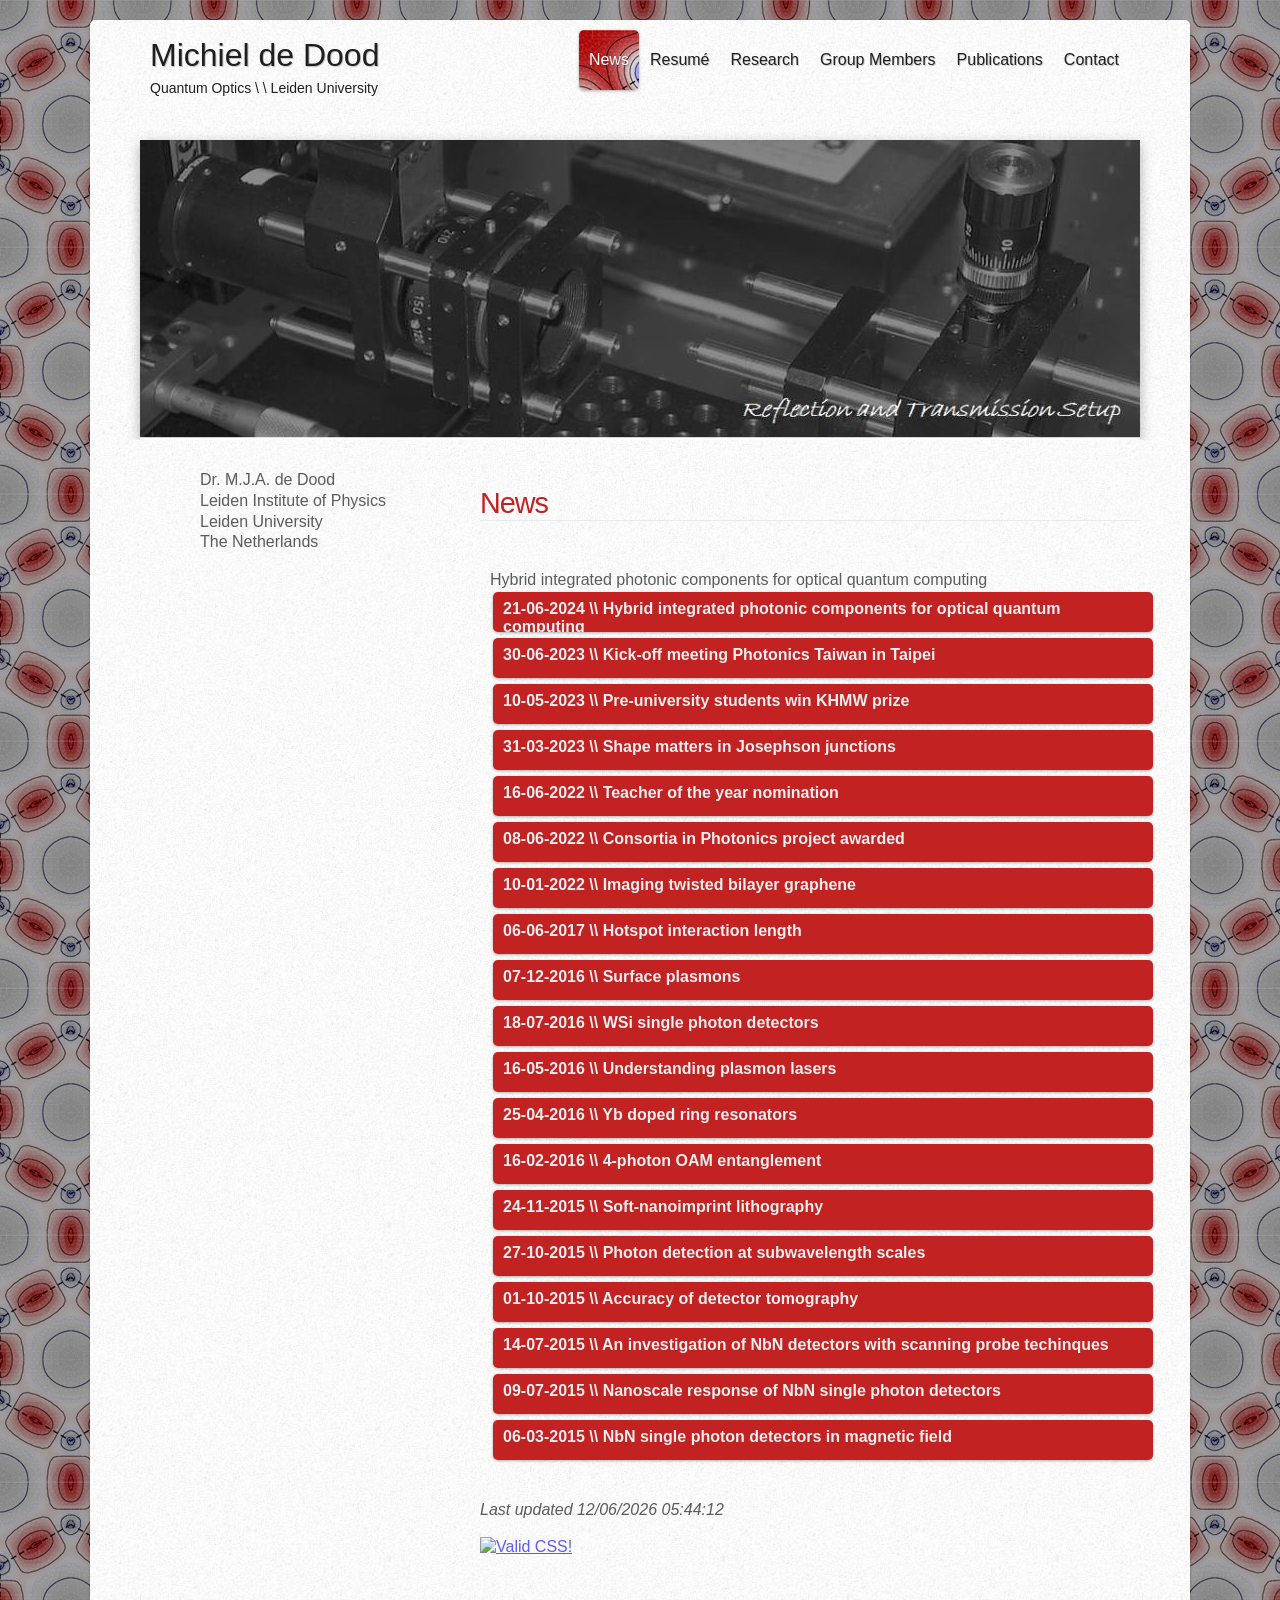
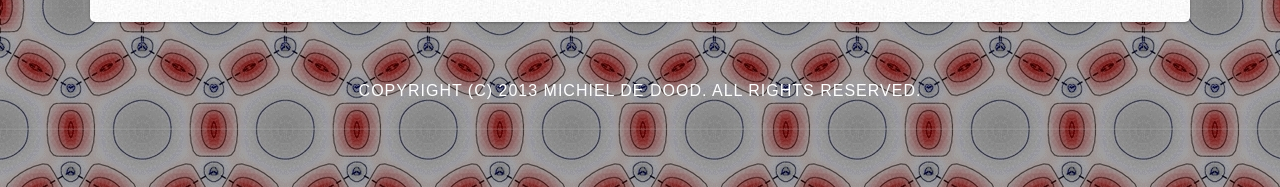
==== index.html @ 4e3bae0d "Update index.html added workshop" ====
<!DOCTYPE html PUBLIC "-//W3C//DTD XHTML 1.0 Strict//EN" "http://www.w3.org/TR/xhtml1/DTD/xhtml1-strict.dtd">
<!--
Design by Free CSS Templates
http://www.freecsstemplates.org
Released for free under a Creative Commons Attribution 2.5 License

Name       : Keyboard
Description: A two-column, fixed-width design with dark color scheme.
Version    : 1.0
Released   : 20120915

-->
<html xmlns="http://www.w3.org/1999/xhtml">
<head>
<meta name="keywords" content="" />
<meta name="description" content="" />
<meta http-equiv="content-type" content="text/html; charset=utf-8" />
<meta name="viewport" content="width=device-width, initial-scale=1"/>
<title>Homepage Michiel de Dood</title>
<link href="style.css" rel="stylesheet" type="text/css" media="screen" />
</head>
<body>
<div id="wrapper">
	<div id="header-wrapper">
		<div id="header" class="container">
			<div id="logo">
				<h1><a name="top">Michiel de Dood </a></h1>
				<p>Quantum Optics \ \ Leiden University</p>
			</div>
			<div id="menu">
				<ul>
					<li class="current_page_item"><a href="index.html">News</a></li>
					<li><a href="resume.html">Resum&eacute;</a></li>
					<li><a href="research.html">Research</a></li>
					<li><a href="members.html">Group Members</a></li>
					<li><a href="publications.html">Publications</a></li>
					<li><a href="contact.html">Contact</a></li>
				</ul>
			</div>
		</div>

<script type="text/javascript">
<!-- //hide script from old browsers
function changeImage()
{
    var img = document.getElementById("img");
    img.src = images[x];
    x++;

    if(x >= images.length){
        x = 0;
    }

    setTimeout("changeImage()", 6000);
}


var images = [],
x = 0;

images[0] = "images/img02.jpg";
images[1] = "images/img02B.jpg";
images[2] = "images/img02C.jpg";
images[3] = "images/img02D.jpg";
images[4] = "images/img02E.jpg";
images[5] = "images/img02F.jpg";
setTimeout("changeImage()", 50);

//end hiding contents-->
</script>

		<div id="banner">
			<div class="content">
			     <div class="content"><img id="img" src="images/img02.jpg" width="100%" alt="" /></div>
                        </div>
		</div>
	</div>
	<!-- end #header -->

	<div id="page">
		<div id="sidebar">
			<p>Dr. M.J.A. de Dood <br/> Leiden Institute of Physics <br/> Leiden University <br/> The Netherlands </p>
		</div>
		<!-- end #sidebar -->
	        <div id="content">
			<div class="post">
				<h1 class="title">News</h1>
			</div>

		<div class="accordion vertical">
		Hybrid integrated photonic components for optical quantum computing
			<section id="21062024">
		      <h2><a href="#21062024">21-06-2024 \\ Hybrid integrated photonic components for optical quantum computing</a></h2>
					  <p>One of the goals of the photonics Taiwan consortium is to connect academia and industry. Dr. Michiel de Dood (Leiden University) together with Dr. Jun-yi Wu (Tamkang University, Taiwan) and  Dr. Jelmer Renema (Univ. Twente) organized a half-day workshop at the Lorentz center in Leiden on the theme of hybrid integrated photonics components for optical quantum computing. Speakers included: <br>					  Iman Zadeh (TU Delft), <i> Quantum photonic sensing and integration</i><br>
					  Steven Tan (Rapid Photonics), <i> Photonic integrated circuits in Lithium Niobate</i><br>
					  Ming Chang Lee (National Tsing Hua University, Taiwan), <i>Non-invasive Phase Pre-Calibration and Monitor of Tunable Beam Splitters in Programmable Photonic Integrated Circuits</i><br>
					  Amrita Singh (Smart Photonics), <i> Development of InP Photonics for Coherent Application </i><br>
					  Adrián Pérez-Salinas, Onur Danici and Jan Krzywda, (Leiden), <i>Applied Quantum Algorithms</i> <br>
					  Frank Somhort (University of Twente), <i>Photon distillation schemes with reduced resource costs bases on multiphoton Fourier interference</i>
					  </p>
             </section>
			<section id="30062023">
		      <h2><a href="#30062023">30-06-2023 \\ Kick-off meeting Photonics Taiwan in Taipei</a></h2>
                       <p><br/><img src="images/consortium.png" width="500" alt="" /></p>
					  <p>Together with Dr. Jelmer Renema (Univ. Twente) and Erik Baalbergen (PhD student, Leiden) we visited Taipei for the long awaited kick-off meeting of the photonics Taiwan consortium. The kick-off took place during the <a href="https://icssur2023.info/">ICSSUR 2023 conference</a> on squeezed-light and uncertainty relations organized by Prof. Ray-Kuang Lee, where both Jelmer Renema and Michiel de Dood presented invited talks. The week in beautiful Taipei provied an excellent opportunity to showcase our work on the physics of superconducting nanowire single photon detectors and strengthen the international collaboration on photonic quantum computing.  </p>
                      <p class="links"> <a href="https://sites.google.com/gms.tku.edu.tw/qio/nl-tw-consortium" class="more">Read more</a></p>
					  <p class="links"> <a href="https://events.tku.edu.tw/FocusDetail.cshtml?sn=2416" class="more">in Chinese</a></p>
            </section>
			<section id="10052023">
		      <h2><a href="#10052023">10-05-2023 \\ Pre-university students win KHMW prize</a></h2>
                      <p>Why are morpho butterflies blue? That is what high school students Frederique Kerstens and Koen van Griensven investigated in their high school profile paper at the Leiden Institute for Research in Physics. In doing so, they won the KHMW Profielwerkstukprijs 2023. Their research is part of the pre-university program at Leiden University and was conducted together with Arie van der Meijden (CIBIO, Portugal) and Frans Snik (Sterrenwacht, Leiden). </p>
                      <p class="links"> <a href="https://www.universiteitleiden.nl/en/news/2023/05/prize-for-school-research-project-on-butterfly-wings" class="more">Read more</a></p>
                  </section>
			<section id="31032023">
		      <h2><a href="#31032023">31-03-2023 \\ Shape matters in Josephson junctions</a></h2>
                      <p>A superconductor can transport current up to a maximum critical current without the current experiencing electrical resistance. A Josephson junction is created when a very thin insulator is inserted between two superconductors. Some current can tunnel through the insulator that depends on the phase difference between the two superconductors. This phase difference is transcribed by the junction to a voltage and the effect can be used to created superconducting qubits and extremely sensitive magnetic field sensors (SQUIDs). 
					  PhD student Xingchen Chen together with M.Sc. student Mio Poortvliet explored superconducting Josephson junctions created by stacking two flakes of the van der Waals material NbSe<sub>2</sub>. The junction properties depend on the area of the junction and the magnetic field. The key result of their work, published in Phys. Rev. B, is that the properties of the junctions are also very sensitive to the shape of the junction, which explains the imperfections observed in the magnetic-field-dependent critical current of these junctions. </p>
                      <p class="links"> <a href="https://doi.org/10.1103/PhysRevB.107.094522" class="more">Read more</a></p>
                  </section>
			<section id="16062022">
		      <h2><a href="#16062022">16-06-2022 \\ Teacher of the year nomination</a></h2>
                      <p>During corona Michiel de Dood was teaching an elective course on statistical physics to the 3rd year B.Sc. students at Leiden University as well as a course on quantum optics to our M.Sc. students. I try to my best and I am very grateful to our students for nominating me for the faculty wide 'teacher of the year' award. </p>
                      <p class="links"> <a href="https://www.universiteitleiden.nl/science-talents-and-discoveries/teacher-of-the-year-award/other-candidates/michiel-de-dood" class="more">Interview</a></p>
                  </section>
			<section id="08062022">
		      <h2><a href="#08062022">08-06-2022 \\ Consortia in Photonics project awarded</a></h2>
                      <p>Within the KIC call 'Consortia in Photonics (Taiwan)' two new international research projects have been awarded. In the project 'Hybrid integrated photonic components for optical quantum computing' headed by Dr. Jun-Yi Wu - Tamkang University (Taiwan), and Dr. Jelmer Renema - University of Twente (Netherlands). Leiden University is co-applicant and a PhD student will investigate photon-number resolving detectors together with commercial parties Single Quantum and Delft Circuits. 
					  Our goal, together with the partners in Taiwan and in Twente is to use integrated photonics to construct novel components for an all-optical quantum computer. </p>
                      <p class="links"> <a href="https://www.nwo.nl/en/news/international-frontrunners-photonics-start-joint-research" class="more">Read more</a></p>
                  </section>
			<section id="10012022">
		      <h2><a href="#10012022">10-01-2022 \\ Imaging twisted bilayer graphene</a></h2>
                      <p>Our article on imaging moiré patterns in twisted bilayer graphene with Low Energy Electron Microscopy was published in Nature Communications. These twisted bilayers form when two flakes of graphene are stacked on top of eachother with a small twist angle between the layers. The stacked flakes with each a regular hexagonal lattice of carbon atoms create a superlattice or moiré pattern. For a specific magic angle of 1.1 degree new exciting physics emerges and flat bands are created that lead to superconductivity at low temperatures. PhD students Tobias de Jong, Tjerk Benschop and Xing Chen studied spatial and temporal variations in the moiré pattern using Low Energy Electron Microscopy. They report smaller spatial variation than reported previously and observe thermal fluctuations corresponding to collective atomic displacements over 70 pm on a timescale of seconds. Surprisingly, no untwisting is found up to temperatures of 900 K showing that thermal annealing could be used to decrease local disorder. </p>
                      <p class="links"> <a href="https://doi.org/10.1038/s41467-021-27646-1" class="more">Read more</a></p>
                  </section>				 
		  <section id="06062017">
		      <h2><a href="#06062017">06-06-2017 \\ Hotspot interaction length</a></h2>
                      <p>Superconducting single photon detectors detect single photons efficiently, but are much less sensitive to multiple photons. This is particularly true for longer nanowires when biased at low currents. In this regime multiple photons need to be absorbed at the same position along the wire to create a detection event. Our paper, published today in Applied Physics Letters, uses this effect and quanifies the reducation in multiphoton efficiency in short NbN nanowires. These data can be used to quantify the finite hotspot interaction length resulting in a value of 23 +/- 2 nm.</p>
                      <p class="links"> <a href="http://dx.doi.org/10.1063/1.4984816" class="more">Read more</a></p>
                  </section>
		  <section id="07122016">
		      <h2><a href="#07122016">07-12-2016 \\ Surface plasmons</a></h2>
                      <p>Surface plasmon lasers require gain and feedback. In our metal hole arrays the gain is provided by an optically pumped InGaAs semiconductor while feedback is generated by in-plane scattering of plasmons on a periodic array of holes in the gold layer. We describe the surface plasmon dispersion relation in terms of scattering coefficients for a complete collection of hexagonal, honeycomb and Kagome lattices. Unlike square lattices, the hexagonal family of lattices provides opportuities of complete two-dimensional feedback which may lead to new lasing behavior in metal hole arrays.</p>
                      <p class="links"> <a href="https://doi.org/10.1364/OE.24.029624" class="more">Read more</a></p>
                  </section>
		  <section id="18072016">
		      <h2><a href="#18072016">18-07-2016 \\ WSi single photon detectors</a></h2>
                      <p>Together with our collaborators at TU Eindhoven and NIST Boulder we investigate superconducting single phot detectors made out of WSi using detector tomography on nanofabricated constrictions. WSi meandering wires have a higher reported efficiency as compared to similar device made out of NbN and a question arises if this is due to the morphology of the material and other technical issues or becuase the physics of photon detection is fundamentally different. Given our current understanding of photon detection in NbN we would expect a non-linear depends of the threshold current on photon energy because of the significantly smaller superconducting gap of WSi. Our experiments show a convincing linear dependence with an onset of non-linear behavior for energies below 0.8 eV.</p>
                      <p class="links"> <a href="http://dx.doi.org/10.1063/1.4958687" class="more">Read more</a></p>
                  </section>
		  <section id="16052016">
		      <h2><a href="#16052016">16-05-2016 \\ Understanding plasmon lasers</a></h2>
                      <p>Lasers emit coherent radiation and can exists if gain and feedback are present in a medium. Plasmons, travelling on a metal hole array on top of a gain medium can thus be used to create plasmonic lasing. The properties of these lasers were not well understood and the amount of experimental data available to improve models of plasmonic lasing was limited. Our latest results published in ACS photonics show that it is possible to retrieve the complete amplitude and phase profile of the lasing mode shedding new light on the operation of nanoscale lasers.</p>
                      <p class="links"> <a href="http://pubs.acs.org/doi/abs/10.1021/acsphotonics.6b00239" class="more">Read more</a></p>
                  </section>
		  <section id="25042016">
		      <h2><a href="#25042016">25-04-2016 \\ Yb doped ring resonators</a></h2>
                      <p>Rare earth ions implanted in ultra-high Q ring resonators show strongly enhanced light-matter intetraction when cooled down to millikelvin temperatures. We achieve Purcell factors up to 10 for non-optimized structures with the prospect to increase this further. The increased interaction between light and Ytterbium ions occurs when the influence of the fluctuating environment is reduced, i.e. when the linewidth of the atom becomes smaller than the linewidth of the cavity. The enhanced interaction is interesting for quantum memmory applications and few photon interactions with small ensembles of Yb ions. Online publication in Nature Photonics</p>
                      <p class="links"> <a href="http://www.nature.com/nphoton/journal/vaop/ncurrent/full/nphoton.2016.72.html" class="more">Read more</a></p>
                  </section>
		  <section id="16022016">
		      <h2><a href="#16022016">16-02-2016 \\ 4-photon OAM entanglement</a></h2>
                      <p>We report in Phys. Rev. Lett. the first experimental demonstration of higher-dimensional entanglement between more than two particles. The experiment led by Dr. Wolfgang Loeffler uses the discrete orbital angular momentum of light as a degree of freedom to create spatially entangled photons. The experiments on a carefully tuned and highly efficient source of photon pairs allows to create a reasonable fraction of 4-photon states in the down-conversion. These 4-photon states are selected in the experiment to demonstrate genuine high-dimensional 4-photon entanglement. </p>
                      <p class="links"> <a href="http://dx.doi.org/10.1103/PhysRevLett.116.073601" class="more">Read more</a><a href="http://journals.aps.org/prl/pdf/10.1103/PhysRevLett.116.073601" title="b0x" class="comments">PDF(585 kB)</a></p>
                  </section>
		  <section id="24112015">
		      <h2><a href="#24112015">24-11-2015 \\ Soft-nanoimprint lithography</a></h2>
                      <p>Our results on soft-nanoimprint lithography are published in MRS Communications. Soft-nanoimprint lithography is a technique where a polymer stamp is used to create nanoscale patterns. First author Marc Verschuuren has succesfully applied this technique to create nanoholes arrays. These plasmonic structures are known for extra-ordinary light transmission. In this article we show how they can be printed and packaged into a solid-matrix surrounding the gold metal with silica on both sides.</p>
                      <p class="links"> <a href="http://dx.doi.org/10.1557/mrc.2015.70" class="more">Read more</a><a href="http://journals.cambridge.org/action/displayFulltext?type=1&amp;fid=10083817&amp;jid=MRC&amp;volumeId=5&amp;issueId=04&amp;aid=10083812&amp;bodyId=&amp;membershipNumber=&amp;societyETOCSession=" title="b0x" class="comments">PDF(6.2MB)</a></p>
                  </section>
		  <section id="27102015">
		      <h2><a href="#27102015">27-10-2015 \\ Photon detection at subwavelength scales</a></h2>
                      <p><br/><img src="images/ThesisWang.jpg" width="250" alt="" /></p>
		      <p>Congratulations Qiang Wang for defending his PhD thesis titled 'Photon detection at subwavelength scales'. In this thesis Qiang Wang describes the method of detector tomogrpahy to characterize and optimize NbN based superconducting single photon detectors. A second part of the thesis describes simulation on novel scanning probe techniques that either probe a nanodetector, or that use the nanodetector as a probe.</p>
                      <p class="links"><a href="https://openaccess.leidenuniv.nl/handle/1887/35972">Online version</a></p>
		  </section>
		  <section id="01102015">
		      <h2><a href="#01102015">01-10-2015 \\ Accuracy of detector tomography</a></h2>
		      <p>Quantum detector tomogrpahy is an important tool to obtain the probability of multi-photon detection events. The purpose of tomography is to obtian these probabilities in an agnostic way so that understanding of the physics of photon detection is shifted towards the interpretation of these detection probabilities. In a real experiment that is affected by noise it is not clear how accurately these probabilities can be determined. In a recent publication we address how this accuracy can be determined and discuss the various factors that affect tomography on NbN detectors.  </p>
                      <p class="links"> <a href="http://scitation.aip.org/content/aip/journal/jap/118/13/10.1063/1.4932021" class="more">Read more</a><a href="http://scitation.aip.org/deliver/fulltext/aip/journal/jap/118/13/1.4932021.pdf?itemId=/content/aip/journal/jap/118/13/10.1063/1.4932021&amp;mimeType=pdf&amp;containerItemId=content/aip/journal/jap" title="b0x" class="comments">PDF(1.5MB)</a></p>
                  </section>
		  <section id="14072015">
		      <h2><a href="#14072015">14-07-2015 \\ An investigation of NbN detectors with scanning probe techinques</a></h2>
                      <p>A publication in Optics Express shows how the recent concept of a local detection efficiency can be used to simulate the response of a superconducting single photon detector in a scattering near-field optical microscope. The aim of this simulation is to show that light scattered by a small metal tip can be used to probe these detectors with a resolution of ~20 nm. An experimental realization of this proposal comprises a direct obeservation of the local detection efficiency.</p>
                      <p class="links"> <a href="http://dx.doi.org/10.1364/OE.23.024873" class="more">Read more</a><a href="https://www.osapublishing.org/oe/viewmedia.cfm?uri=oe-23-19-24873&amp;seq=0" title="b0x" class="comments">PDF(2.49MB)</a></p>
                  </section>
		  <section id="09072015">
		      <h2><a href="#09072015">09-07-2015 \\ Nanoscale response of NbN single photon detectors</a></h2>
		      <p><img src="images/nlrenema.gif" width="100%" alt="" /></p>
		      <p>To unravel the detection mechanism of superconducting single photon detectors we used the fact that light is non-uniformly absorbed for different polarizations of the incoming field. Microscopic models of the detection mechanism predict that the response of these detectors depends on the position where the photon is absorbed. With the aid of tomographic methods we are the first to measure this nanoscale response of the detector and are able to quantitatively explain the response of technoligcally relevant devices. This research, recently published in Nano Letters, reveals the physical mechanism of photon-assited vortex entry as being responsible for the less than one internal detection efficiency of state-of-the-art detectors. </p>
                      <p class="links"> <a href="http://pubs.acs.org/doi/abs/10.1021/acs.nanolett.5b01103" class="more">Read more</a><a href="http://pubs.acs.org/doi/pdf/10.1021/acs.nanolett.5b01103" title="b0x" class="comments">PDF(1.05MB)</a></p>
		  </section>
		  <section id="06032015">
		      <h2><a href="#06032015">06-03-2015 \\ NbN single photon detectors in magnetic field</a></h2>
		      <p>When a superconducting single photon detector is placed in a magnetic field the response of these devices is altered. We have performed an experiment on the simplest possible detector that consists of a single constriction. This rules out geometric effects that may affect the response and reveals that an increase in magentic field does not improve detector performance. More importantly these results report an exchange between magentic field and current and show that the mechanism of generating dark counts is fundamentally different from detecting single photons. These results are published in Applied Physics Letters.</p>
                      <p class="links"> <a href="http://dx.doi.org/10.1063/1.4914182" class="more">Read more</a><a href="http://scitation.aip.org/deliver/fulltext/aip/journal/apl/106/9/1.4914182.pdf?itemId=/content/aip/journal/apl/106/9/10.1063/1.4914182&amp;mimeType=pdf&amp;containerItemId=content/aip/journal/apl" title="b0x" class="comments">PDF(1.12MB)</a></p>
                  </section>
		</div>


			<div style="clear: both;">&nbsp;</div>
			<script type="text/javascript">
                                <!-- //hide script from old browsers
                                document.write("<em>Last updated "+ document.lastModified+"<\/em>");
                                //end hiding contents-->
                        </script>

                        <div style="clear: both;">&nbsp;</div>
                        <p>
                            <a href="http://jigsaw.w3.org/css-validator/check/referer">
                                    <img style="border:0;width:88px;height:31px" src="http://jigsaw.w3.org/css-validator/images/vcss" alt="Valid CSS!" />
                            </a>
                        </p>
		</div>
		<!-- end #content -->
		<div style="clear: both;">&nbsp;</div>
	</div>
	<!-- end #page -->
</div>
<div id="footer">
	<p>Copyright (c) 2013 Michiel de Dood. All rights reserved. </p>
</div>
<!-- end #footer -->
</body>
</html>
---- style.css ----
/*
Design by Free CSS Templates
http://www.freecsstemplates.org
Released for free under a Creative Commons Attribution 2.5 License
*/

body {
	margin: 20px 10px 50px 10px;
	padding: 0;
	background: #050505 url(images/img01.jpg) repeat;
	font-family: Helvetica, Arial, sans-serif;
	font-size: 16px;
	color: #5B5B5B;
}

h1, h2, h3 {
	margin: 0;
	padding: 0;
	font-weight: normal;
	font-family: Helvetica, Arial, sans-serif;
	font-weight: 200;
	color: #C22222;
}

h1 {
	font-size: 1.8em;
}

h2 {
	font-size: 1.5em;
}

h3 {
	font-size: 1.2em;
}

p, ul, ol {
	margin-top: 0;
	line-height: 130%;
}

ul, ol {
}

a {
	color: #5E5EEE;
}

a:hover {
}

@media (max-width:600px){
       #wrapper {
                width: 95%;
                margin: 0px auto;
                background: #FFFFFF url(images/img05.jpg) repeat;
                box-shadow:0 1px 3px rgba(0,0,0,.3); border-radius: 5px;
       }
       #header {
	        width: 95%;
	        margin: 0 auto;
	        padding: 0px 0px;
	      }
       #menu {
	        float: left;
                width: 95%;
	        margin: 0 auto;
	        padding: 10px;
              }
       #page {
	        width: 95%;
	        margin: 0 auto;
	        padding: 30px 0px;
              }
       #banner {
       	        margin: 0px auto;
	        width: 95%;
	        height: 0px;
              }
       #sidebar{
                float: left;
	        width: 95%;
	        padding: 10px 10px;
              }
       #content{
                float: left;
	        width: 90%;
	        padding: 10px 10px;
              }
}

@media (min-width:601px) and (max-width:899px){
       #wrapper {
                width: 95%;
                margin: 0px auto;
                background: #FFFFFF url(images/img05.jpg) repeat;
                box-shadow:0 1px 3px rgba(0,0,0,.3); border-radius: 5px;
       }
       #header {
	        width: 95%;
	        margin: 0 auto;
	        padding: 0px 0px;
	      }
       #menu {
	        float: right;
                width: 95%;
	        margin: 0 auto;
	        padding: 10px;
              }
       #page {
	        width: 95%;
	        margin: 0 auto;
	        padding: 30px 0px;
              }
       #banner {
       	        margin: 0px auto;
	        width: 95%;
              }
       #content {
                float: right;
                width: 60%;
                padding: 10px 0px 0px 0px;
              }

       #sidebar {
                float: left;
                width: 30%;
                margin: 0px;
                padding: 0px 0px 0px 30px;
              }

}

@media (min-width:901px) and (max-width:1199px){
       #wrapper {
                width: 95%;
                margin: 0px auto;
                background: #FFFFFF url(images/img05.jpg) repeat;
                box-shadow:0 1px 3px rgba(0,0,0,.3); border-radius: 5px;
       }
       #header {
	        width: 95%;
	        margin: 0 auto;
	        padding: 0px 0px;
	      }
       #menu {
	        float: right;
                width: 66%;
	        margin: 0 auto;
	        padding: 10px;
              }
       #page {
	        width: 95%;
	        margin: 0 auto;
	        padding: 30px 0px;
              }
       #banner {
       	        margin: 0px auto;
	        width: 95%;
              }
       #content {
                float: right;
                width: 66%;
                padding: 10px 0px 0px 0px;
              }
       #sidebar {
                float: left;
                width: 30%;
                margin: 0px;
                padding: 0px 0px 0px 30px;
              }

}

@media (min-width:1200px){
       #wrapper {
                width: 1100px;
                margin: 0px auto;
                background: #FFFFFF url(images/img05.jpg) repeat;
                box-shadow:0 1px 3px rgba(0,0,0,.3); border-radius: 5px;
                }
       #header {
	        width: 1000px;
  	        height: 120px;
	        margin: 0 auto;
	        padding: 0px 0px;
	      }
       #menu {
	        float: right;
                width: 600px;
	        height: 90px;
	        margin: 0 auto;
	        padding: 10px;
              }
       #page {
	        width: 1000px;
	        margin: 0 auto;
	        padding: 30px 0px;
              }
       #banner {
       	        margin: 0px auto;
	        width: 1000px;
	        height: 300px;
                box-shadow:0 4px 12px rgba(0,0,0,.3);
              }
       #content {
                float: right;
                width: 66%;
                padding: 10px 0px 0px 0px;
              }
       #sidebar {
                float: left;
                width: 30%;
                margin: 0px;
                padding: 0px 0px 0px 30px;
              }

}

.container {
 	width: 100%;
	margin: 0px auto;
}

/* Header */

#header-wrapper {
	overflow: hidden;
}

/* #header {
/*	width: 1000px;
	height: 150px; */
/*	width: 90%;
	margin: 0 auto;
	padding: 0px 0px;
}
*/
/* Logo */

#logo {
	float: left;
	width: 250px;
	margin: 0;
	padding: 10px;
	color: #FFFFFF;
}

#logo h1, #logo p {
}

#logo h1 {
	line-height: 50px;
	font-size: 2.0em;
	text-shadow: 1px 1px 0px rgba(0,0,0,.2);
	font-weight: 300;
	color: #1F1F1F;
}

#logo h1 a {
	color: #1F1F1F;
/* 	text-shadow: 1px 1px 0px rgba(0,0,0,.2); */
}

#logo p {
	margin: 0;
	padding: 0px 0 0 0px;
	font: normal 14px Helvetica, sans-serif;
	color: #1F1F1F;
}

#logo p a {
	color: #8E8E8E;
}

#logo a {
	border: none;
	background: none;
	text-decoration: none;
	color: #000000;
}

/* Menu */

#menu ul {
	float: right;
	margin: 0;
	padding: 0px 0px 0px 0px;
	list-style: none;
	line-height: normal;
}

#menu li {
	float: left;
}

#menu a {
	display: block;
	line-height: 60px;
	margin-right: 1px;
	padding: 0px 10px 0px 10px;
	text-decoration: none;
	text-align: center;
	text-shadow: 1px 1px 0px rgba(0,0,0,.2);
	font-family: Helvetica, sans-serif;
	font-size: 16px;
	font-weight: 300;
	color: #1F1F1F;
	border: none;
}

#menu a:hover, #menu .current_page_item a {
	background: url(images/img01b.jpg) repeat;
	text-decoration: none;
	color: #FFFFFF;
	box-shadow:0 1px 3px rgba(0,0,0,.3);
        border-radius: 5px;
}

#menu .current_page_item a {
}

/* Content */

.post {
	overflow: hidden;
	margin-bottom: 40px;
	border-bottom: 1px solid #E7EBED;
}

.post .title {
	padding: 7px 0px 0px 0px;
	letter-spacing: -1px;
}

.post .title a {
	border: none;
	text-decoration: none;
	color: #C22222;
}

.post .meta {
	margin-bottom: 30px;
	padding: 10px 0px 0px 0px;
	text-align: left;
	font-family: Helvetica, sans-serif;
	font-size: 16px;
	font-weight: 300;
}

.post .meta .date {
	float: left;
}

.post .meta .posted {
	float: right;
}

.post .meta a {
}

.post .entry {
	padding: 0px 0px 40px 0px;
	text-align: justify;
}

.links {
	padding-top: 20px;
	margin-bottom: 30px;
}

.more {
	display: block;
	float: left;
	width: 100px;
	padding: 5px 5px;
	margin-right: 10px;
	background: #222222;
	color: #FFFFFF;
	text-align: center;
	text-decoration: none;
        box-shadow:0 1px 3px rgba(0,0,0,.3); border-radius: 5px;
}

.comments {
	display: block;
	float: left;
	width: 100px;
	padding: 5px 5px;
	background: #222222;
	color: #FFFFFF;
	text-align: center;
	text-decoration: none;
	box-shadow:0 1px 3px rgba(0,0,0,.3); border-radius: 5px;
}

/* Sidebar */

#sidebar ul {
	margin: 0;
	padding: 0;
	list-style: none;
}

#sidebar li {
	margin: 0;
	padding: 0;
}

#sidebar li ul {
	margin: 0px 0px;
	padding-bottom: 30px;
}

#sidebar li li {
	line-height: 40px;
	border-bottom: 1px solid #E7EBED;
	margin: 0px 0px;
	border-left: none;
}

#sidebar li li span {
	display: block;
	margin-top: -20px;
	padding: 0;
	font-size: 16px;
	font-style: italic;
}

#sidebar li li a {
	padding: 0px 0px 0px 20px;
	background: url(images/img04.jpg) no-repeat left 50%;
}

#sidebar h2 {
	color: #C22222;
	text-align: center;
}

#sidebar p {
	margin: 0 0px;
	padding: 0px 30px 20px 30px;
	text-align: justify;
}

#sidebar a {
	border: none;
}

#sidebar a:hover {
	text-decoration: underline;
}

/* Three Column Footer Content */

#footer-content {
	overflow: hidden;
	width: 1000px;
	margin: 0px auto;
	color: #D6E2F0;
}

#footer-content a {
	color: #92A9B6;
}

#footer-bg {
	overflow: hidden;
	padding: 30px 0px;
	background: #E8E8E8;
}

#footer-content h2 {
	margin: 0px;
	padding: 0px 0px 20px 0px;
	letter-spacing: -1px;
	font-size: 26px;
	color: #262626;
}


#footer-content #fbox1 {
	float: left;
	width: 300px;
	margin-right: 50px;
}

#footer-content #fbox2 {
	float: left;
	width: 300px;
}

#footer-content #fbox3 {
	float: right;
	width: 300px;
}

#footer-content a {
}

#column1 {
	float: left;
	width: 290px;
	margin-right: 30px;
}

#column2 {
	float: left;
	width: 280px;
}

#column3 {
	float: right;
	width: 260px;
}

/* Footer */

#footer {
	height: 50px;
	margin: 0 auto;
	padding: 50px 0 15px 0;
	font-family: Helvetica, sans-serif;
}

#footer p {
	margin: 0;
	padding-top: 10px;
	letter-spacing: 1px;
	line-height: normal;
	font-size: 16px;
	text-transform: uppercase;
	text-align: center;
	color: #FFFFFF;
}

#footer a {
	color: #FFFFFF;
}

#banner .content {
}


.list-style1 {
	margin: 0px;
	padding: 0px;
	list-style: none;
}

.list-style1 a {
	color: #7F7F7F;
}

/* Accordion */

/*Define Accordion box*/
.accordion { width:100%; overflow:hidden; margin:10px auto; color:#5B5B5B; background: #FFFFFF url(images/img05.jpg) repeat; padding:10px; border:1px;}

/*General Accordion****************************************************************************/
/*Set style of open slide*/
.accordion section:target { background:#FAFAFA; padding:10px; box-shadow:0 1px 3px rgba(0,0,0,.3); border-radius: 5px;}
.accordion section:target:hover { background:#FFFFFF; }
.accordion section:target h2 {width:100%;}
.accordion section:target h2 a{ color:#C22222; padding:0;}
.accordion section:target p {display:block; text-align:justify; padding: 10px 0px;}
.accordion section h2 a{padding:8px 10px; display:block; font-size:1.0em; font-weight:bold;color:#eee; text-decoration:none; }

/*set style of closed slide*/
.accordion section{ float:left;	overflow:hidden; color:#5B5B5B; cursor:pointer; background: #C22222; margin:3px; box-shadow:0 1px 3px rgba(0,0,0,.3); border-radius: 5px; }
.accordion section:hover {background:#F33333;}
.accordion section p { display:none; }
/* .accordion section:after{position:relative;font-size:1.5em;color:#FFFFFF;font-weight:bold; content:'+';} */ /* This creates a plus, but obscures the link */

/*End General Accordion****************************************************************************/

/*Vertical Accordion *************************************************************************/
.vertical section{ width:100%; height:40px;
	-webkit-transition:height 0.2s ease-out;
	-moz-transition:height 0.2s ease-out;
  	-o-transition:height 0.2s ease-out;
	-ms-transition:height 0.2s ease-out;
  	transition:height 0.2s ease-out;
}
/*Set height of the slide*/
.vertical :target{ height:100%; width:97%; }

.vertical section h2 {
     position:relative;
     left:0%;
     top:0px;
     font-size:16px;
}
/*Set position of the number on the slide*/
.vertical section:after{
      top:-1.4em;
      left:95%;
}
.vertical section:target:after{
      left:-9999px;
}
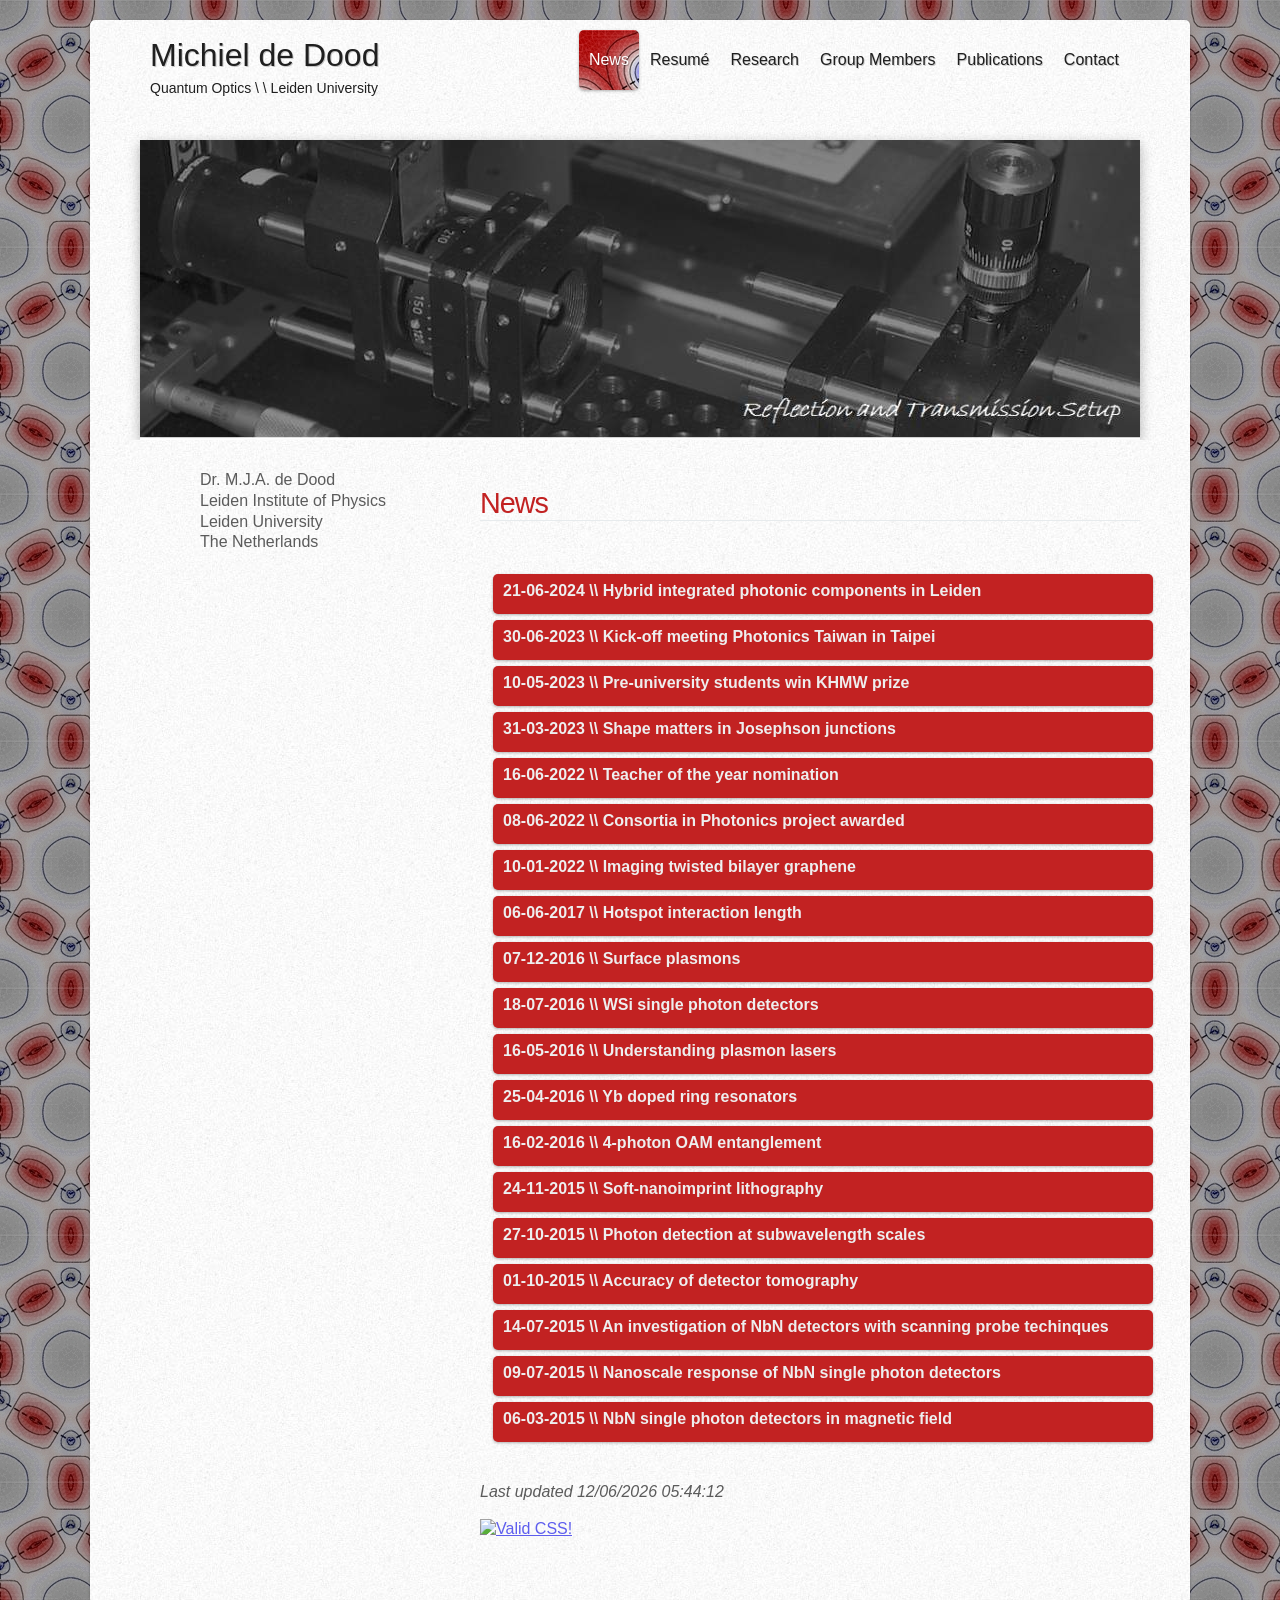
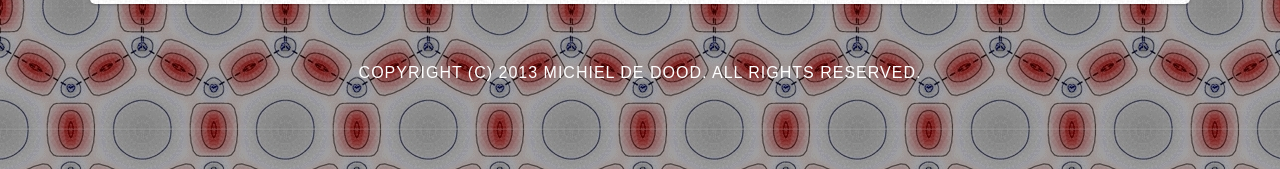
==== commit afe410a2: "Update index.html" ====
--- a/index.html
+++ b/index.html
@@ -88,10 +88,11 @@
 			</div>
 
 		<div class="accordion vertical">
-		Hybrid integrated photonic components for optical quantum computing
-			<section id="21062024">
-		      <h2><a href="#21062024">21-06-2024 \\ Hybrid integrated photonic components for optical quantum computing</a></h2>
-					  <p>One of the goals of the photonics Taiwan consortium is to connect academia and industry. Dr. Michiel de Dood (Leiden University) together with Dr. Jun-yi Wu (Tamkang University, Taiwan) and  Dr. Jelmer Renema (Univ. Twente) organized a half-day workshop at the Lorentz center in Leiden on the theme of hybrid integrated photonics components for optical quantum computing. Speakers included: <br>					  Iman Zadeh (TU Delft), <i> Quantum photonic sensing and integration</i><br>
+		<section id="21062024">
+		      <h2><a href="#21062024">21-06-2024 \\ Hybrid integrated photonic components in Leiden</a></h2>
+					  <p>Dr. Michiel de Dood (Leiden University) together with Dr. Jun-yi Wu (Tamkang University, Taiwan) and  Dr. Jelmer Renema (Univ. Twente) organized a half-day workshop at the Lorentz center in Leiden on the theme of <b>Hybrid integrated photonics components for optical quantum computing</b>. The meeting served as the official kick-off of the photonics Taiwan consortium in the Netherlands and connected academia and industry with a mix of participants and speakers both inside and outside the consortium.</p>
+					  <p>Many thanks to the speakers that helped to make this day a success: <br>
+					  Iman Zadeh (TU Delft), <i> Quantum photonic sensing and integration</i><br>
 					  Steven Tan (Rapid Photonics), <i> Photonic integrated circuits in Lithium Niobate</i><br>
 					  Ming Chang Lee (National Tsing Hua University, Taiwan), <i>Non-invasive Phase Pre-Calibration and Monitor of Tunable Beam Splitters in Programmable Photonic Integrated Circuits</i><br>
 					  Amrita Singh (Smart Photonics), <i> Development of InP Photonics for Coherent Application </i><br>
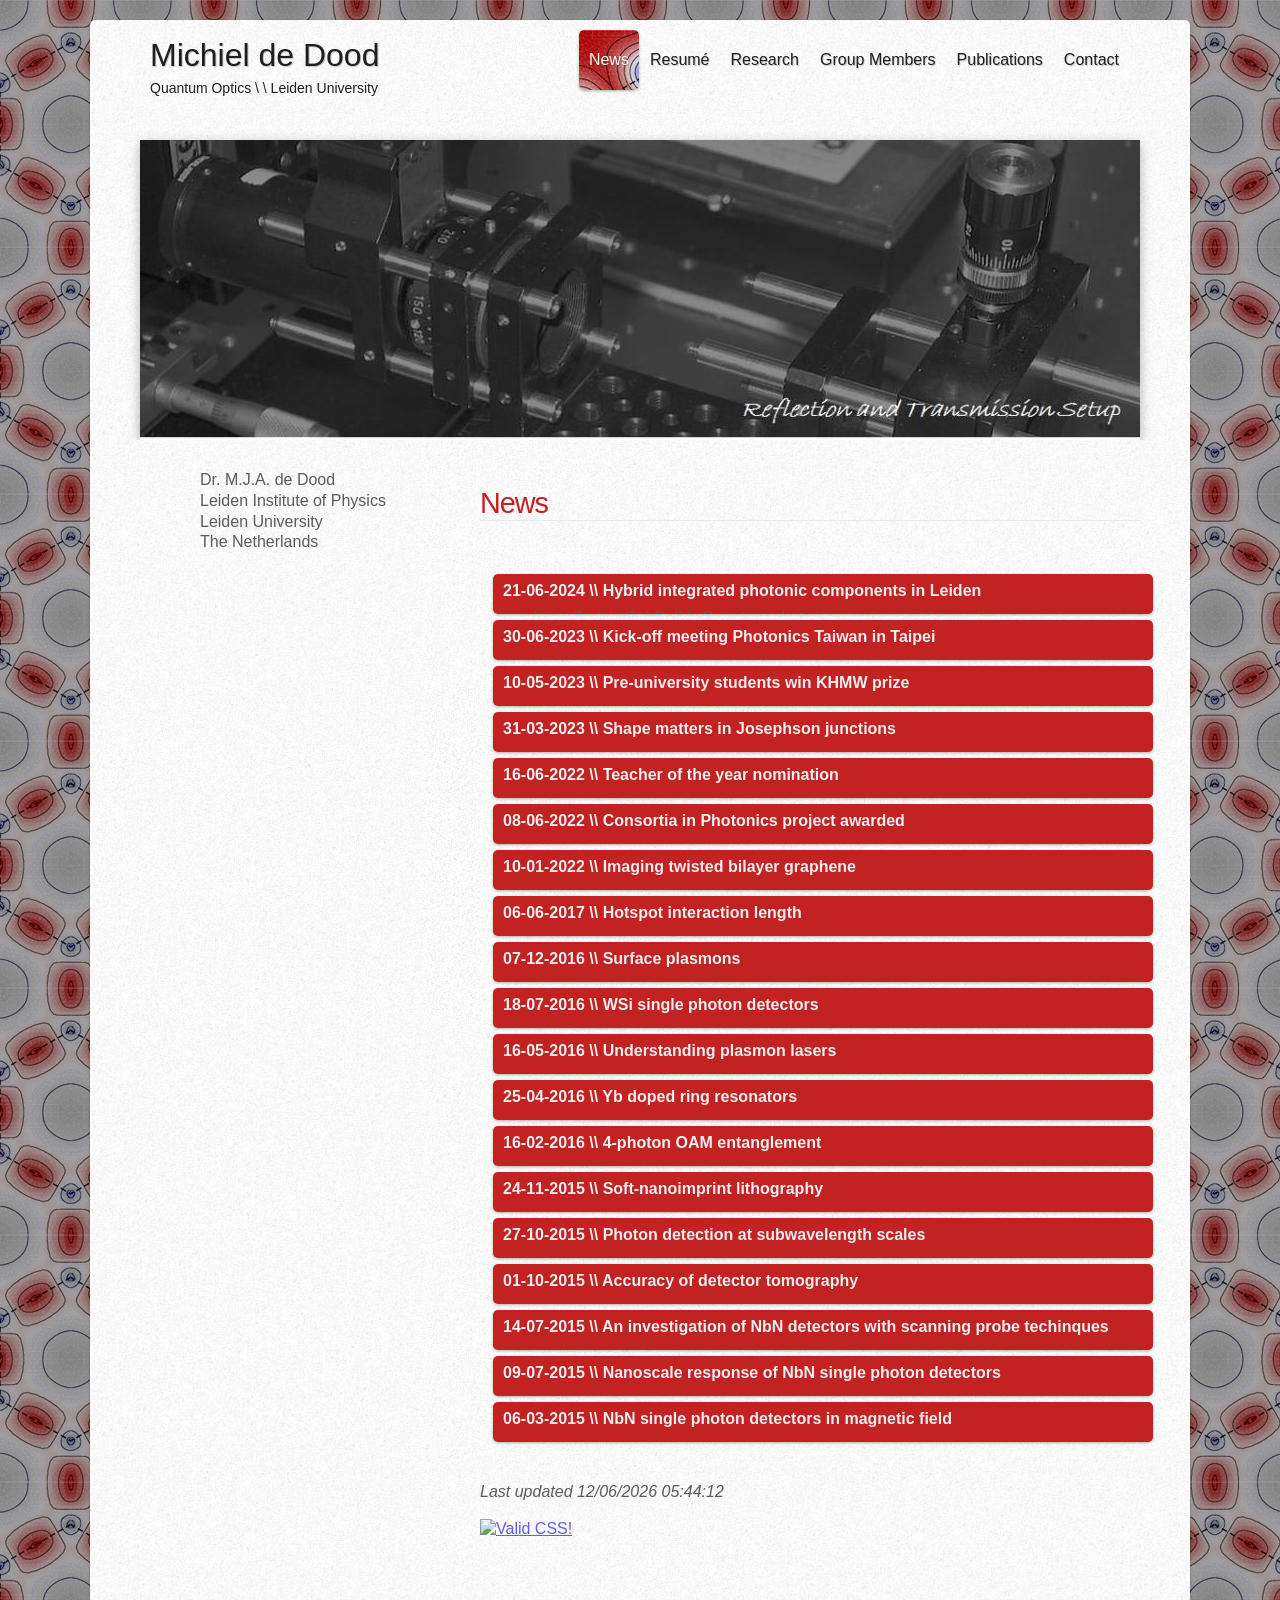
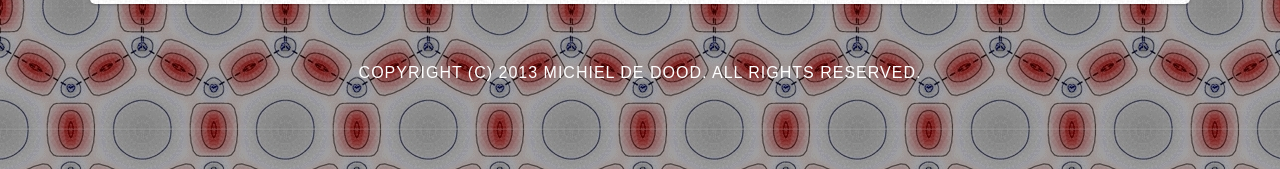
==== commit f3b9d186: "Update index.html" ====
--- a/index.html
+++ b/index.html
@@ -92,13 +92,14 @@
 		      <h2><a href="#21062024">21-06-2024 \\ Hybrid integrated photonic components in Leiden</a></h2>
 					  <p>Dr. Michiel de Dood (Leiden University) together with Dr. Jun-yi Wu (Tamkang University, Taiwan) and  Dr. Jelmer Renema (Univ. Twente) organized a half-day workshop at the Lorentz center in Leiden on the theme of <b>Hybrid integrated photonics components for optical quantum computing</b>. The meeting served as the official kick-off of the photonics Taiwan consortium in the Netherlands and connected academia and industry with a mix of participants and speakers both inside and outside the consortium.</p>
 					  <p>Many thanks to the speakers that helped to make this day a success: <br>
-					  Iman Zadeh (TU Delft), <i> Quantum photonic sensing and integration</i><br>
-					  Steven Tan (Rapid Photonics), <i> Photonic integrated circuits in Lithium Niobate</i><br>
-					  Ming Chang Lee (National Tsing Hua University, Taiwan), <i>Non-invasive Phase Pre-Calibration and Monitor of Tunable Beam Splitters in Programmable Photonic Integrated Circuits</i><br>
-					  Amrita Singh (Smart Photonics), <i> Development of InP Photonics for Coherent Application </i><br>
-					  Adrián Pérez-Salinas, Onur Danici and Jan Krzywda, (Leiden), <i>Applied Quantum Algorithms</i> <br>
-					  Frank Somhort (University of Twente), <i>Photon distillation schemes with reduced resource costs bases on multiphoton Fourier interference</i>
-					  </p>
+					  <ul> 
+					  <li>Iman Zadeh (TU Delft), <i> Quantum photonic sensing and integration</i></li>
+					  <li>Steven Tan (Rapid Photonics), <i> Photonic integrated circuits in Lithium Niobate</i></li>
+					  <li>Ming Chang Lee (National Tsing Hua University, Taiwan), <i>Non-invasive Phase Pre-Calibration and Monitor of Tunable Beam Splitters in Programmable Photonic Integrated Circuits</i></li>
+					  <li>Amrita Singh (Smart Photonics), <i> Development of InP Photonics for Coherent Application </i></li>
+					  <li>Adrián Pérez-Salinas, Onur Danici and Jan Krzywda, (Leiden), <i>Applied Quantum Algorithms</i></li>
+					  <li>Frank Somhort (University of Twente), <i>Photon distillation schemes with reduced resource costs bases on multiphoton Fourier interference</i></li>
+					  </ul></p>
              </section>
 			<section id="30062023">
 		      <h2><a href="#30062023">30-06-2023 \\ Kick-off meeting Photonics Taiwan in Taipei</a></h2>
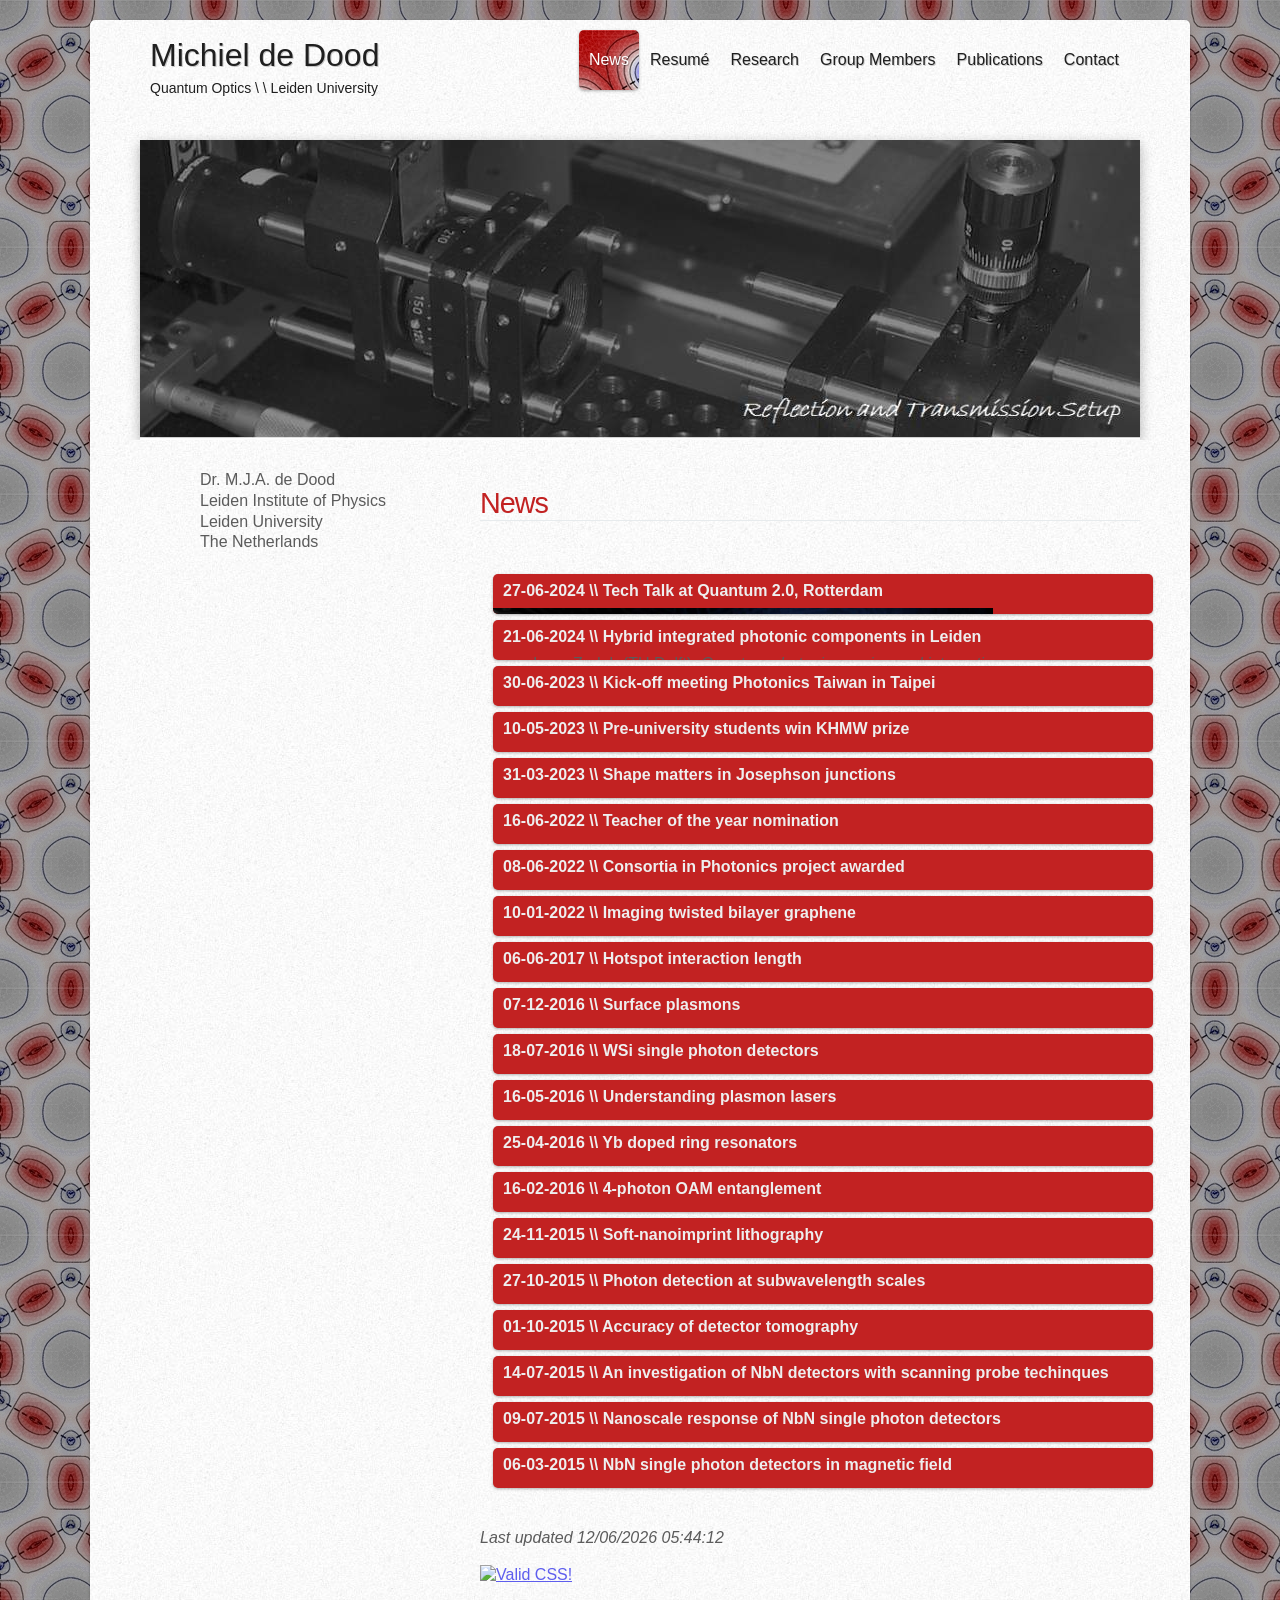
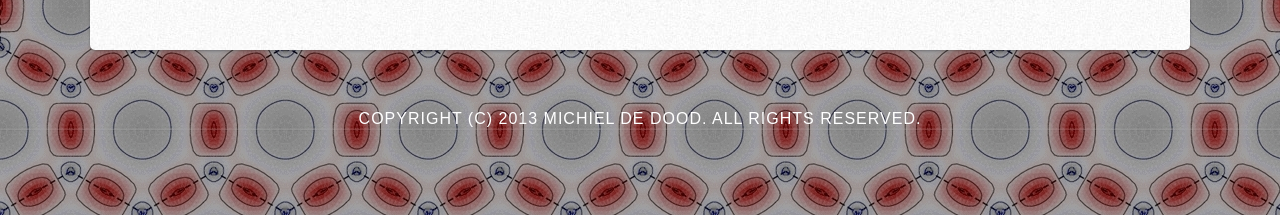
==== commit 3c869a46: "Added news item Tech talk at quantum 2.0 Rotterdam" ====
--- a/index.html
+++ b/index.html
@@ -88,7 +88,12 @@
 			</div>
 
 		<div class="accordion vertical">
-		<section id="21062024">
+		<section id="27062024">
+		      <h2><a href="#27062024">27-06-2024 \\ Tech Talk at Quantum 2.0, Rotterdam</a></h2>
+					  <p>On June 27, Michiel de Dood gives a tech talk <b>Future Challenges for Superconducting Nanowire Single Photon Detectors</b> at the Optica booth at the Quantum 2.0 conference in Rotterdam.</p>
+					  <img src="images/quantum2_0techtalk.jpg" width="500" alt="" /></p>
+             </section>
+			<section id="21062024">
 		      <h2><a href="#21062024">21-06-2024 \\ Hybrid integrated photonic components in Leiden</a></h2>
 					  <p>Dr. Michiel de Dood (Leiden University) together with Dr. Jun-yi Wu (Tamkang University, Taiwan) and  Dr. Jelmer Renema (Univ. Twente) organized a half-day workshop at the Lorentz center in Leiden on the theme of <b>Hybrid integrated photonics components for optical quantum computing</b>. The meeting served as the official kick-off of the photonics Taiwan consortium in the Netherlands and connected academia and industry with a mix of participants and speakers both inside and outside the consortium.</p>
 					  <p>Many thanks to the speakers that helped to make this day a success: <br>
@@ -100,7 +105,7 @@
 					  <li>Adrián Pérez-Salinas, Onur Danici and Jan Krzywda, (Leiden), <i>Applied Quantum Algorithms</i></li>
 					  <li>Frank Somhort (University of Twente), <i>Photon distillation schemes with reduced resource costs bases on multiphoton Fourier interference</i></li>
 					  </ul></p>
-             </section>
+            </section>
 			<section id="30062023">
 		      <h2><a href="#30062023">30-06-2023 \\ Kick-off meeting Photonics Taiwan in Taipei</a></h2>
                        <p><br/><img src="images/consortium.png" width="500" alt="" /></p>
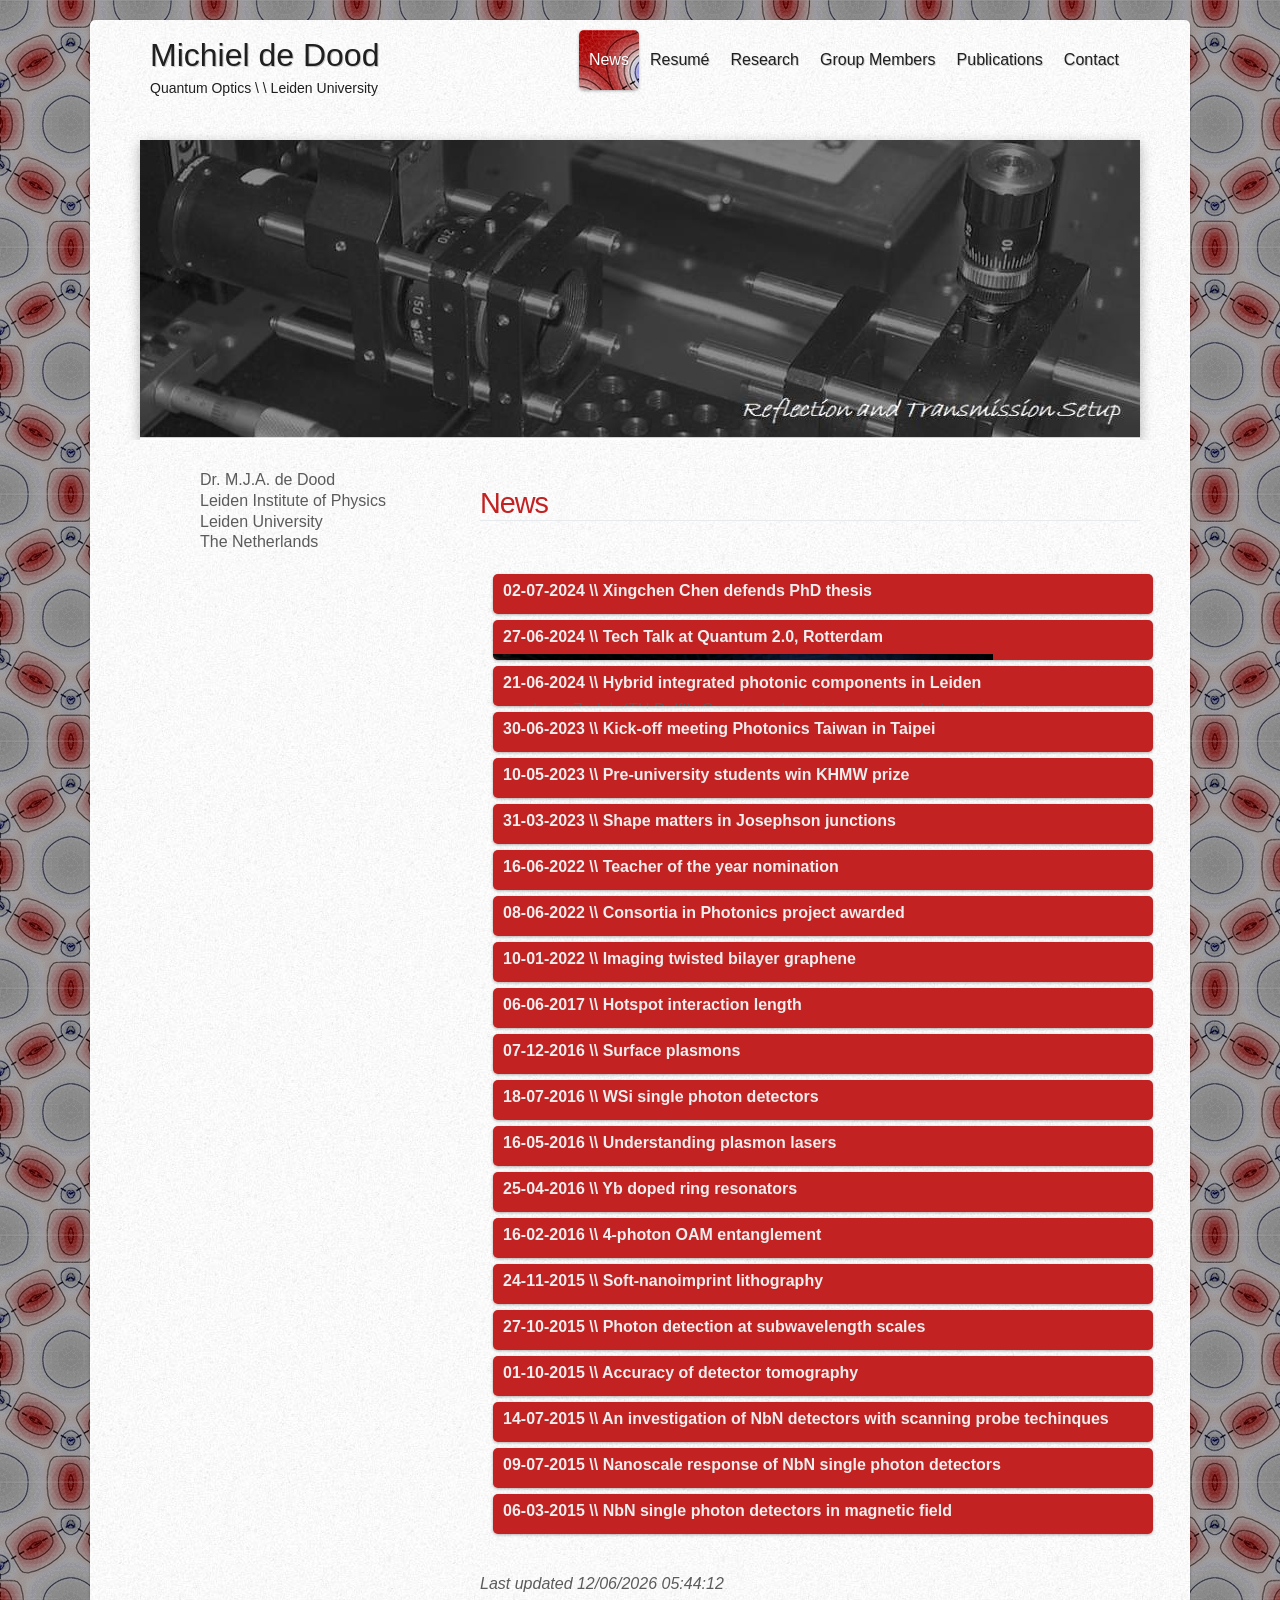
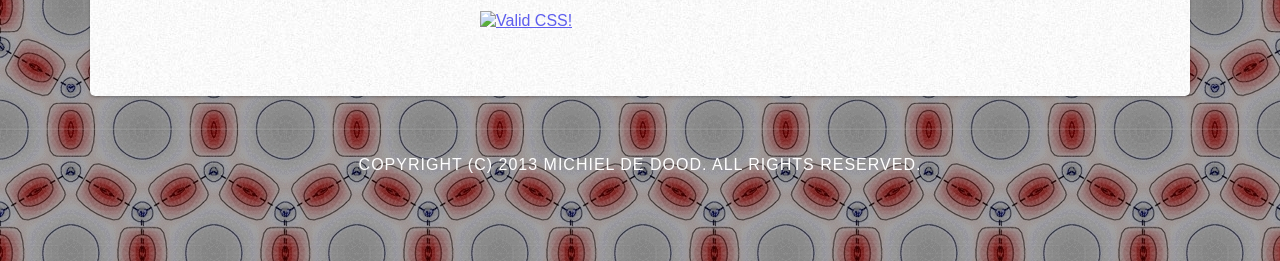
==== commit da23e7f8: "Update index.html Add item on Xing's PhD defense" ====
--- a/index.html
+++ b/index.html
@@ -88,11 +88,15 @@
 			</div>
 
 		<div class="accordion vertical">
-		<section id="27062024">
+			<section id="02072024">
+		      <h2><a href="#02072024">02-07-2024 \\ Xingchen Chen defends PhD thesis</a></h2>
+					  <p>On Thursday July 2 Xingchen Chen defended her PhD thesis titled <i>Manipulation Of Superconductivity in van der Waals Materials and Thin Films</i>. Her work is the result of 4 years of work on thin film superconductors starting with the idea to make superconducting single photon detectors using the newly discovered twisted bilayer graphene superconductor. This lead to a range of experiments on the properties of twisted bilayer graphene, the van der Waals superconductor NbSe<sub>2</sub> and thin film NbRe, concluding with a risky project to create periodically modified MgB<sub>2</sub> films to increase the critical temperature of the superconductor. The thesis carries the signature of Xing and is a combination of hard work, perseverance and a desire to explore new and exciting physics. </p>
+            </section>
+			<section id="27062024">
 		      <h2><a href="#27062024">27-06-2024 \\ Tech Talk at Quantum 2.0, Rotterdam</a></h2>
 					  <p>On June 27, Michiel de Dood gives a tech talk <b>Future Challenges for Superconducting Nanowire Single Photon Detectors</b> at the Optica booth at the Quantum 2.0 conference in Rotterdam.</p>
 					  <img src="images/quantum2_0techtalk.jpg" width="500" alt="" /></p>
-             </section>
+            </section>
 			<section id="21062024">
 		      <h2><a href="#21062024">21-06-2024 \\ Hybrid integrated photonic components in Leiden</a></h2>
 					  <p>Dr. Michiel de Dood (Leiden University) together with Dr. Jun-yi Wu (Tamkang University, Taiwan) and  Dr. Jelmer Renema (Univ. Twente) organized a half-day workshop at the Lorentz center in Leiden on the theme of <b>Hybrid integrated photonics components for optical quantum computing</b>. The meeting served as the official kick-off of the photonics Taiwan consortium in the Netherlands and connected academia and industry with a mix of participants and speakers both inside and outside the consortium.</p>
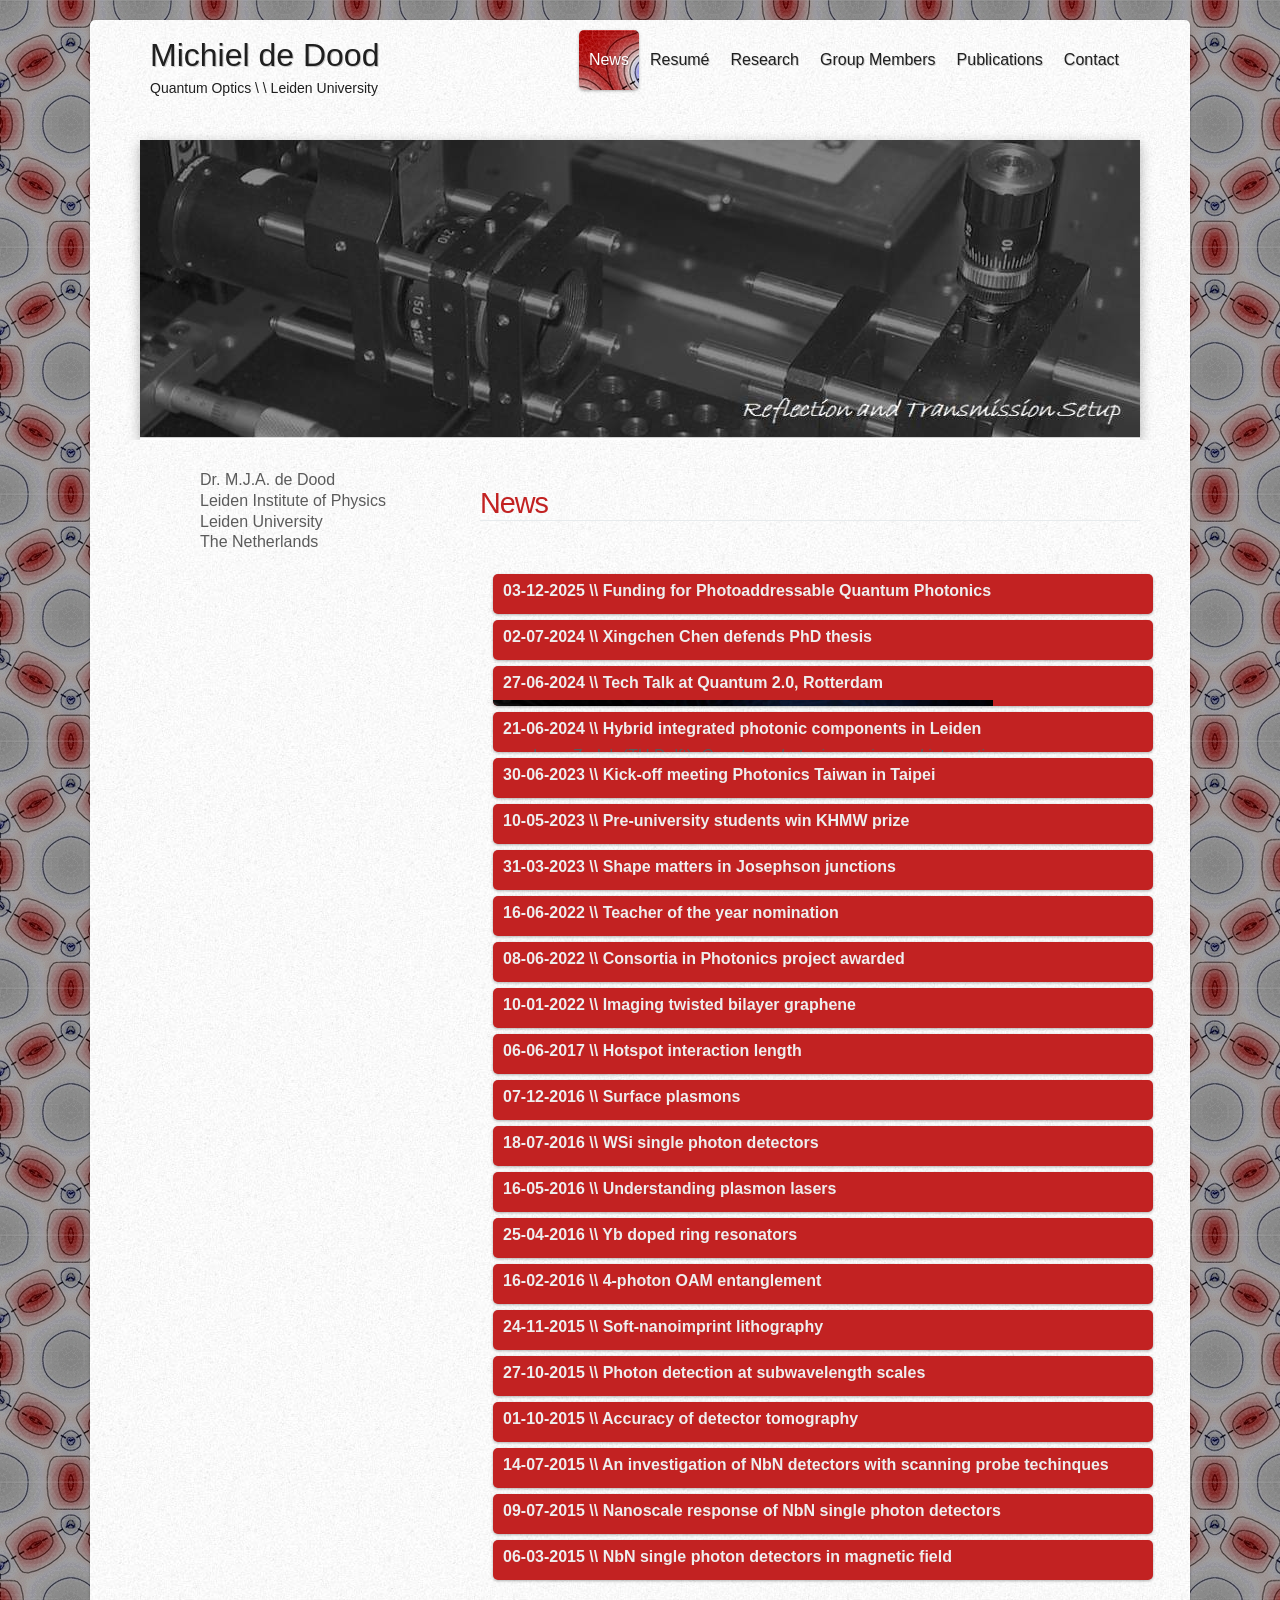
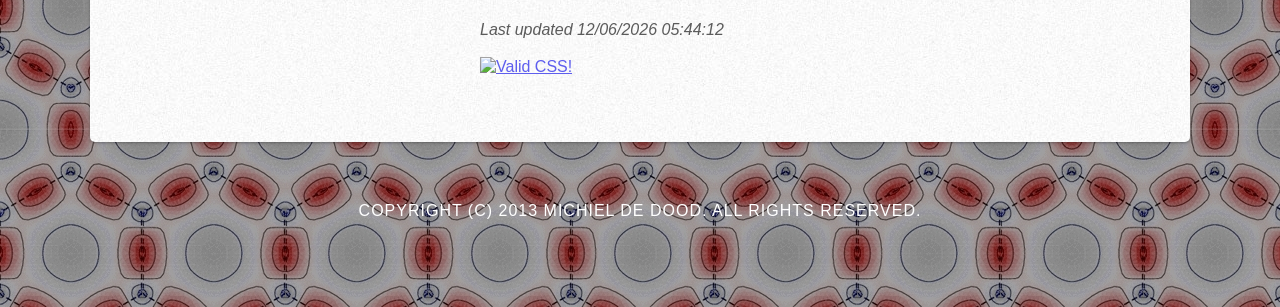
==== commit 64793461: "Update index.html" ====
--- a/index.html
+++ b/index.html
@@ -88,6 +88,10 @@
 			</div>
 
 		<div class="accordion vertical">
+		<section id="03122025">
+		      <h2><a href="#02122025">03-12-2025 \\ Funding for Photoaddressable Quantum Photonics</a></h2>
+					  <p>Eighteen research projects are jointly awarded more than 16 million euros for technological research on photonic chips. The funding comes from NWO and the National Growth Fund programme PhotonDelta. <a href="https://www.nwo.nl/en/news/18-research-projects-receive-funding-for-cutting-edge-research-on-photonic-chips">NWO news site</a>. Together with partners at TU/e and industry this grant will focus on developing advanced optical circuits that can be reprogrammed with light and do not require constant power, offering a more energy-efficient approach. We are exploring the use of light-sensitive materials that can "remember" changes made by light. Our goals are to demonstrate this technology and significantly increase the number of times these photonic chips can be reprogrammed. Potential applications include optical sensing and photonic (quantum) computing. </p>
+            </section>
 			<section id="02072024">
 		      <h2><a href="#02072024">02-07-2024 \\ Xingchen Chen defends PhD thesis</a></h2>
 					  <p>On Thursday July 2 Xingchen Chen defended her PhD thesis titled <i>Manipulation Of Superconductivity in van der Waals Materials and Thin Films</i>. Her work is the result of 4 years of work on thin film superconductors starting with the idea to make superconducting single photon detectors using the newly discovered twisted bilayer graphene superconductor. This lead to a range of experiments on the properties of twisted bilayer graphene, the van der Waals superconductor NbSe<sub>2</sub> and thin film NbRe, concluding with a risky project to create periodically modified MgB<sub>2</sub> films to increase the critical temperature of the superconductor. The thesis carries the signature of Xing and is a combination of hard work, perseverance and a desire to explore new and exciting physics. </p>
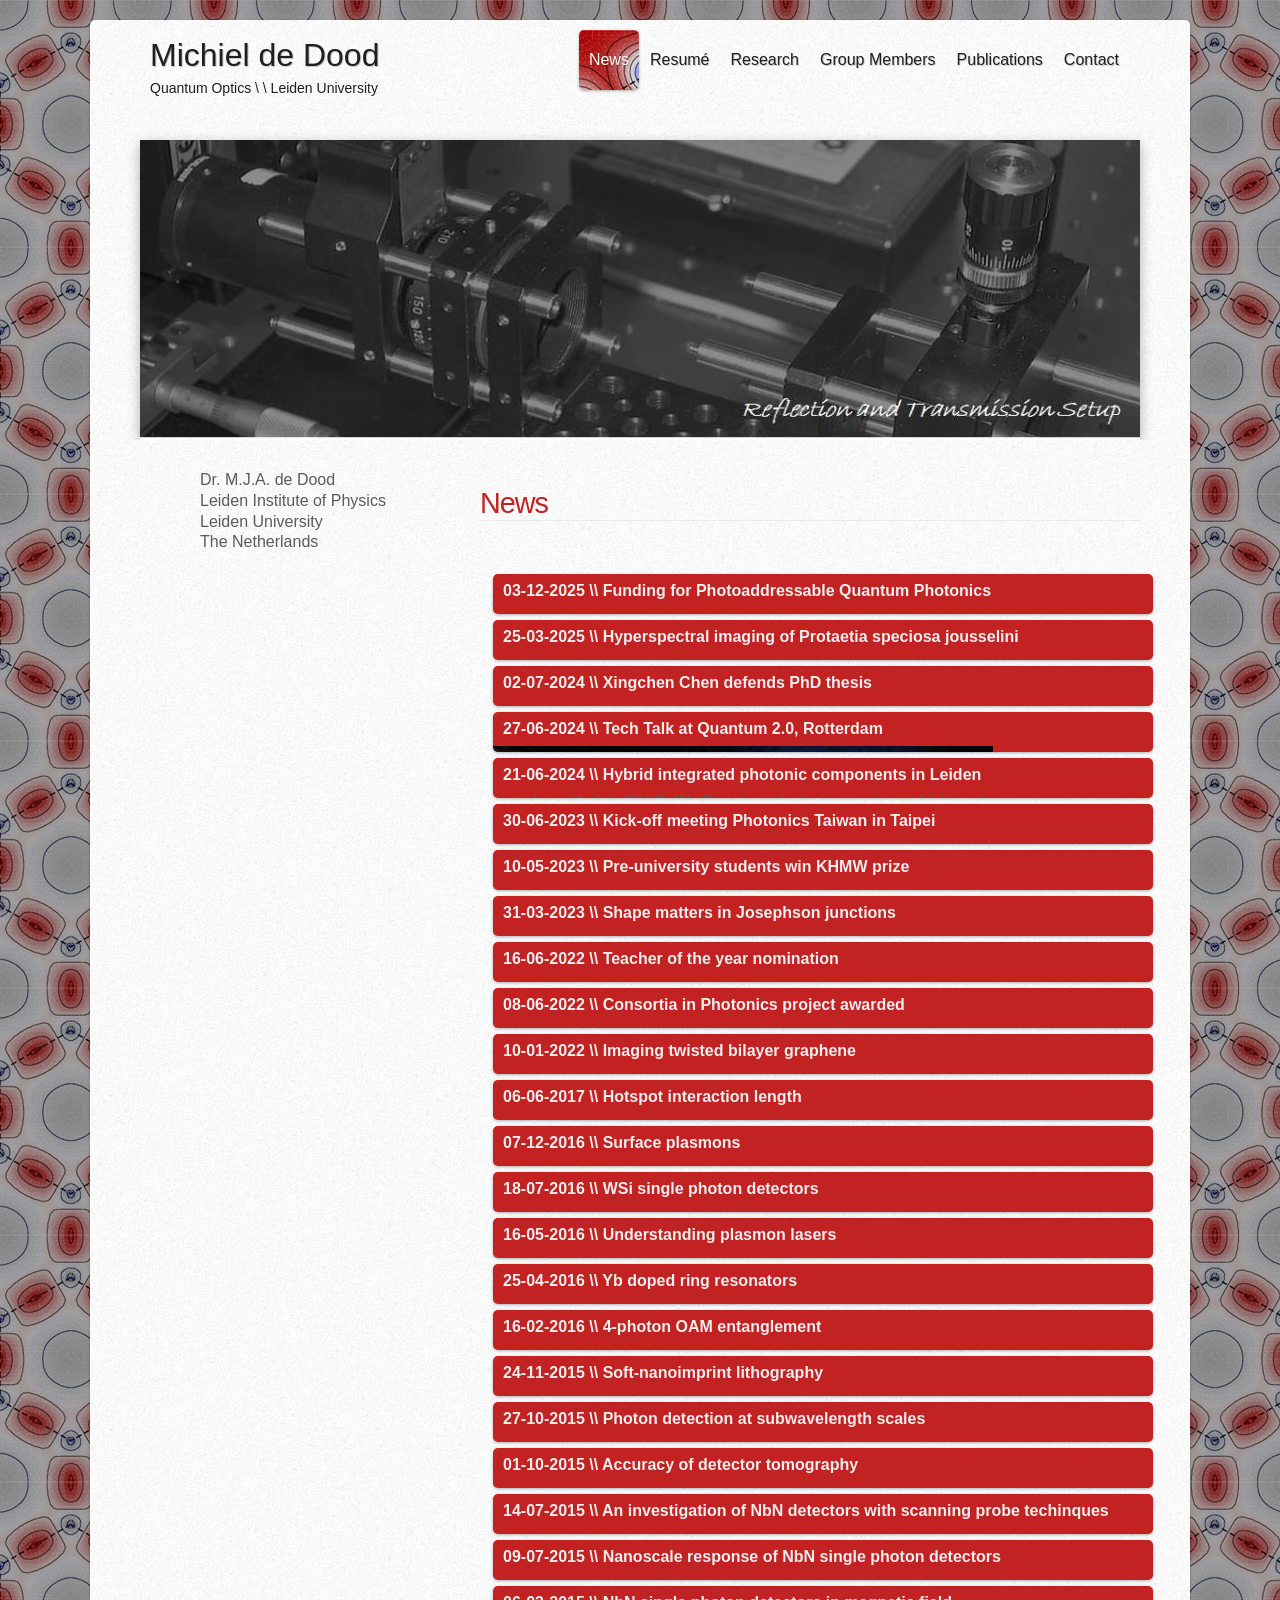
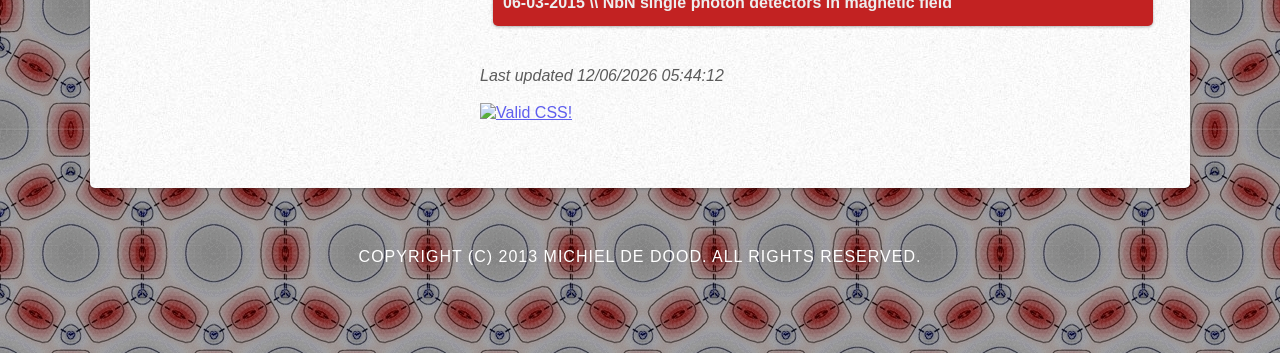
==== commit b5072734: "Update index.html" ====
--- a/index.html
+++ b/index.html
@@ -88,10 +88,15 @@
 			</div>
 
 		<div class="accordion vertical">
-		<section id="03122025">
-		      <h2><a href="#02122025">03-12-2025 \\ Funding for Photoaddressable Quantum Photonics</a></h2>
+			<section id="03122025">
+		      <h2><a href="#03122025">03-12-2025 \\ Funding for Photoaddressable Quantum Photonics</a></h2>
 					  <p>Eighteen research projects are jointly awarded more than 16 million euros for technological research on photonic chips. The funding comes from NWO and the National Growth Fund programme PhotonDelta. <a href="https://www.nwo.nl/en/news/18-research-projects-receive-funding-for-cutting-edge-research-on-photonic-chips">NWO news site</a>. Together with partners at TU/e and industry this grant will focus on developing advanced optical circuits that can be reprogrammed with light and do not require constant power, offering a more energy-efficient approach. We are exploring the use of light-sensitive materials that can "remember" changes made by light. Our goals are to demonstrate this technology and significantly increase the number of times these photonic chips can be reprogrammed. Potential applications include optical sensing and photonic (quantum) computing. </p>
             </section>
+			<section id="25032025">
+		      <h2><a href="#25032025">25-03-2025 \\ Hyperspectral imaging of Protaetia speciosa jousselini</a></h2>
+					  <p>The article by Peyman Soltani on Hyperspectral imaging of the beetle Protaetia speciosa jousselini got published in Optics Express : <a href="https://doi.org/10.1364/OE.557318">Opt. Expr. <b>33</b>, 14858 (2025)</a>. These beetles are flower scarabs (part of Cetoniinae subfamily in the Scarabaeidae family to be exact) that are renowned for their striking red, green and blue colours. Remarkably these coloutrs only appears for left-circularly polarized light which can be verified using a pair of 3D glasses that contain both a left and right circular polarizer. Close one eye and the beetle appears black,; close the other and colors appear. The origins of these colors are in the microstructure of the cuticle of the beetle: strands of chitin form a helical 'winding staircase' with a pitch comparble to the wavelength of the reflected light. The left circular polarization matches the direction of rotation of this helix. We explore the different colors on the same beetle and find that the different colors use the exact same microsctructure. The complete optical response both in spectrum and polarization can be scaled for the differet colors. The beetle has found ways to locally control the pitch of the winding staircase to produce the different colors.
+					  </p>
+            </section>			
 			<section id="02072024">
 		      <h2><a href="#02072024">02-07-2024 \\ Xingchen Chen defends PhD thesis</a></h2>
 					  <p>On Thursday July 2 Xingchen Chen defended her PhD thesis titled <i>Manipulation Of Superconductivity in van der Waals Materials and Thin Films</i>. Her work is the result of 4 years of work on thin film superconductors starting with the idea to make superconducting single photon detectors using the newly discovered twisted bilayer graphene superconductor. This lead to a range of experiments on the properties of twisted bilayer graphene, the van der Waals superconductor NbSe<sub>2</sub> and thin film NbRe, concluding with a risky project to create periodically modified MgB<sub>2</sub> films to increase the critical temperature of the superconductor. The thesis carries the signature of Xing and is a combination of hard work, perseverance and a desire to explore new and exciting physics. </p>
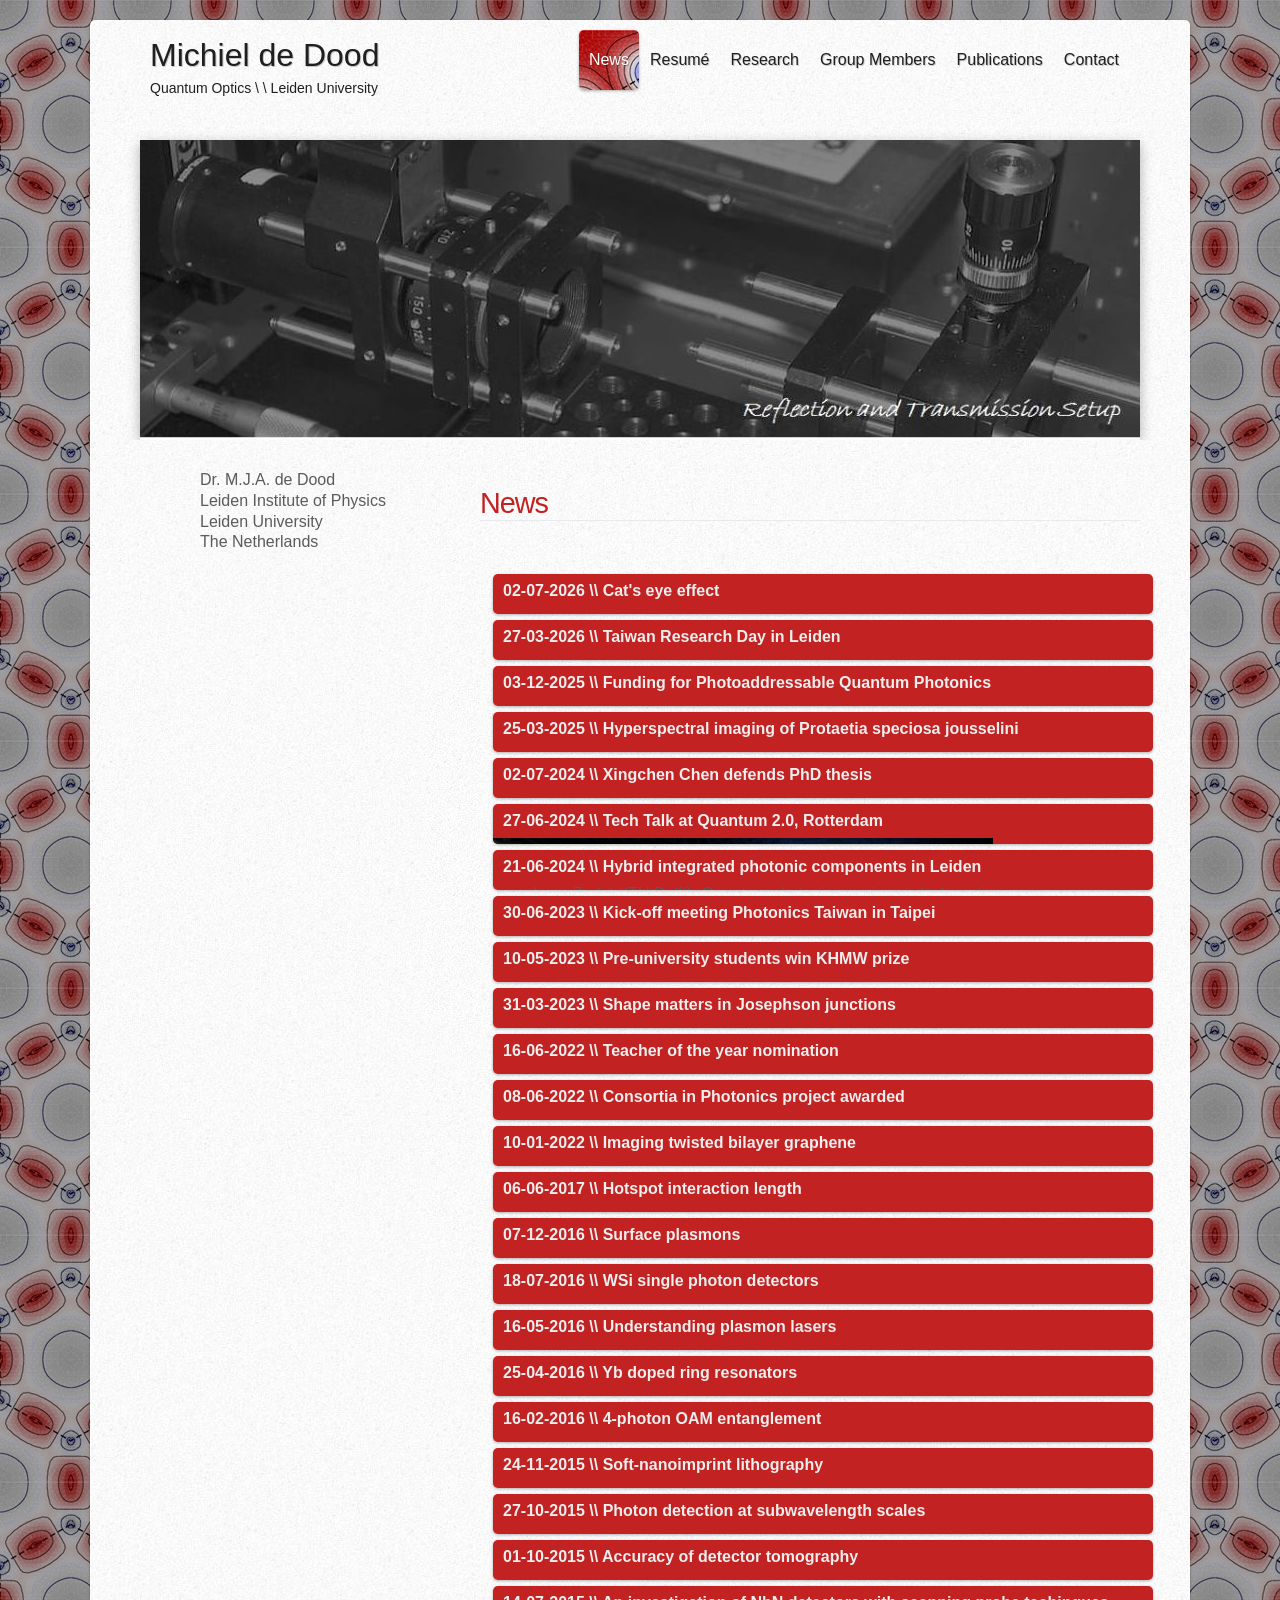
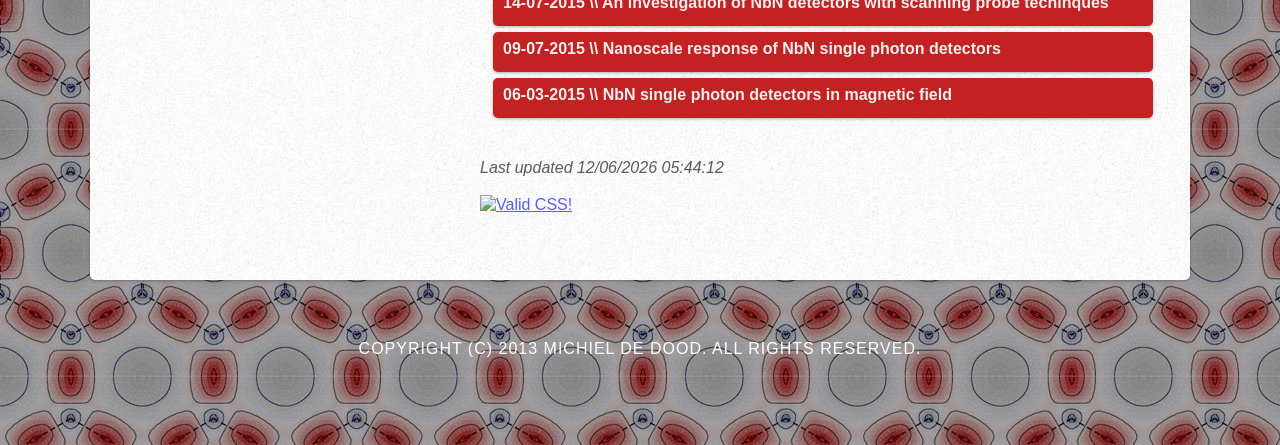
==== commit bdd8768a: "Update index.html" ====
--- a/index.html
+++ b/index.html
@@ -88,6 +88,19 @@
 			</div>
 
 		<div class="accordion vertical">
+		<section id="02072026">
+		      <h2><a href="#02072026">02-07-2026 \\ Cat's eye effect</a></h2>
+					  <p>Tessa van der Ent won one of the Leiden <a href="https://www.universiteitleiden.nl/en/news/2026/06/a-cats-eye-effect-a-platinum-accident-and-galaxy-like-proteins-three-winners-share-the-physics-image-award">Physics Image Awards</a> for her work on the 'cat's eye effect'NWO news site. The image is a collection of images that illustrate the irridescent effect in a reprodcution of a rare historic ceramic lustre glaze develloped by the Porcelyene Fles. These images are part of the work that Tessa performed in collaboration with the Cultural Heritage Agency in the Netherlands. The optical effects where studied in detail in my group at Leiden university using the reproduction tile made by Bert-Jan Baas who together with Luc Megens reverse engineered the original recipe of the glaze that leads to the formation of a dense network of silver particles that are responsible for the optical effect </p>
+            </section>
+			<section id="27032026">
+				<h2><a href="#27032026">27-03-2026 \\ Taiwan Research Day in Leiden</a></h2>
+					  <p>On March 27 Leiden University hosted the <b>Taiwan Research Day</b>, bringing together researchers, industry representatives and government officials from Taiwan and the Netherlands to explore future collaborations in photonics, quantum technologies and semiconductor research. The meeting highlighted the growing strategic partnership between the two countries and focused on <i>Photonic Paths to Quantum Computing</i> . The day was co-organized together with Prof.dr. Ying-Chyo Chou (Taiwan Brussels office) and Dr. Jun-Yi Wu (Tamkang University). The scientific programme, featured invited speakers from Leiden University, National Tsing Hua University, National Central University and the Hon Hai Quantum Computing Research Center. The day covered topics ranging from quantum algorithms and quantum optics to integrated photonics and superconducting single-photon detectors, with lively discussions on future joint research initiatives.</p>
+					  <p class="links">
+					  <a href="https://www.universiteitleiden.nl/en/news/2026/03/quantum-experts-from-taiwan-and-the-netherlands-meet-in-leiden" class="more">Leiden University news</a> 
+					  <a href="https://www.taiwannews.com.tw/news/6330024" class="more">Taiwan News</a>
+					  <a href="https://quantumzeitgeist.com/leiden-university-hosts-taiwan-delegation-photonic/" class="more">Quantum Zeitgeist</a>
+					  </p>
+			</section>
 			<section id="03122025">
 		      <h2><a href="#03122025">03-12-2025 \\ Funding for Photoaddressable Quantum Photonics</a></h2>
 					  <p>Eighteen research projects are jointly awarded more than 16 million euros for technological research on photonic chips. The funding comes from NWO and the National Growth Fund programme PhotonDelta. <a href="https://www.nwo.nl/en/news/18-research-projects-receive-funding-for-cutting-edge-research-on-photonic-chips">NWO news site</a>. Together with partners at TU/e and industry this grant will focus on developing advanced optical circuits that can be reprogrammed with light and do not require constant power, offering a more energy-efficient approach. We are exploring the use of light-sensitive materials that can "remember" changes made by light. Our goals are to demonstrate this technology and significantly increase the number of times these photonic chips can be reprogrammed. Potential applications include optical sensing and photonic (quantum) computing. </p>
